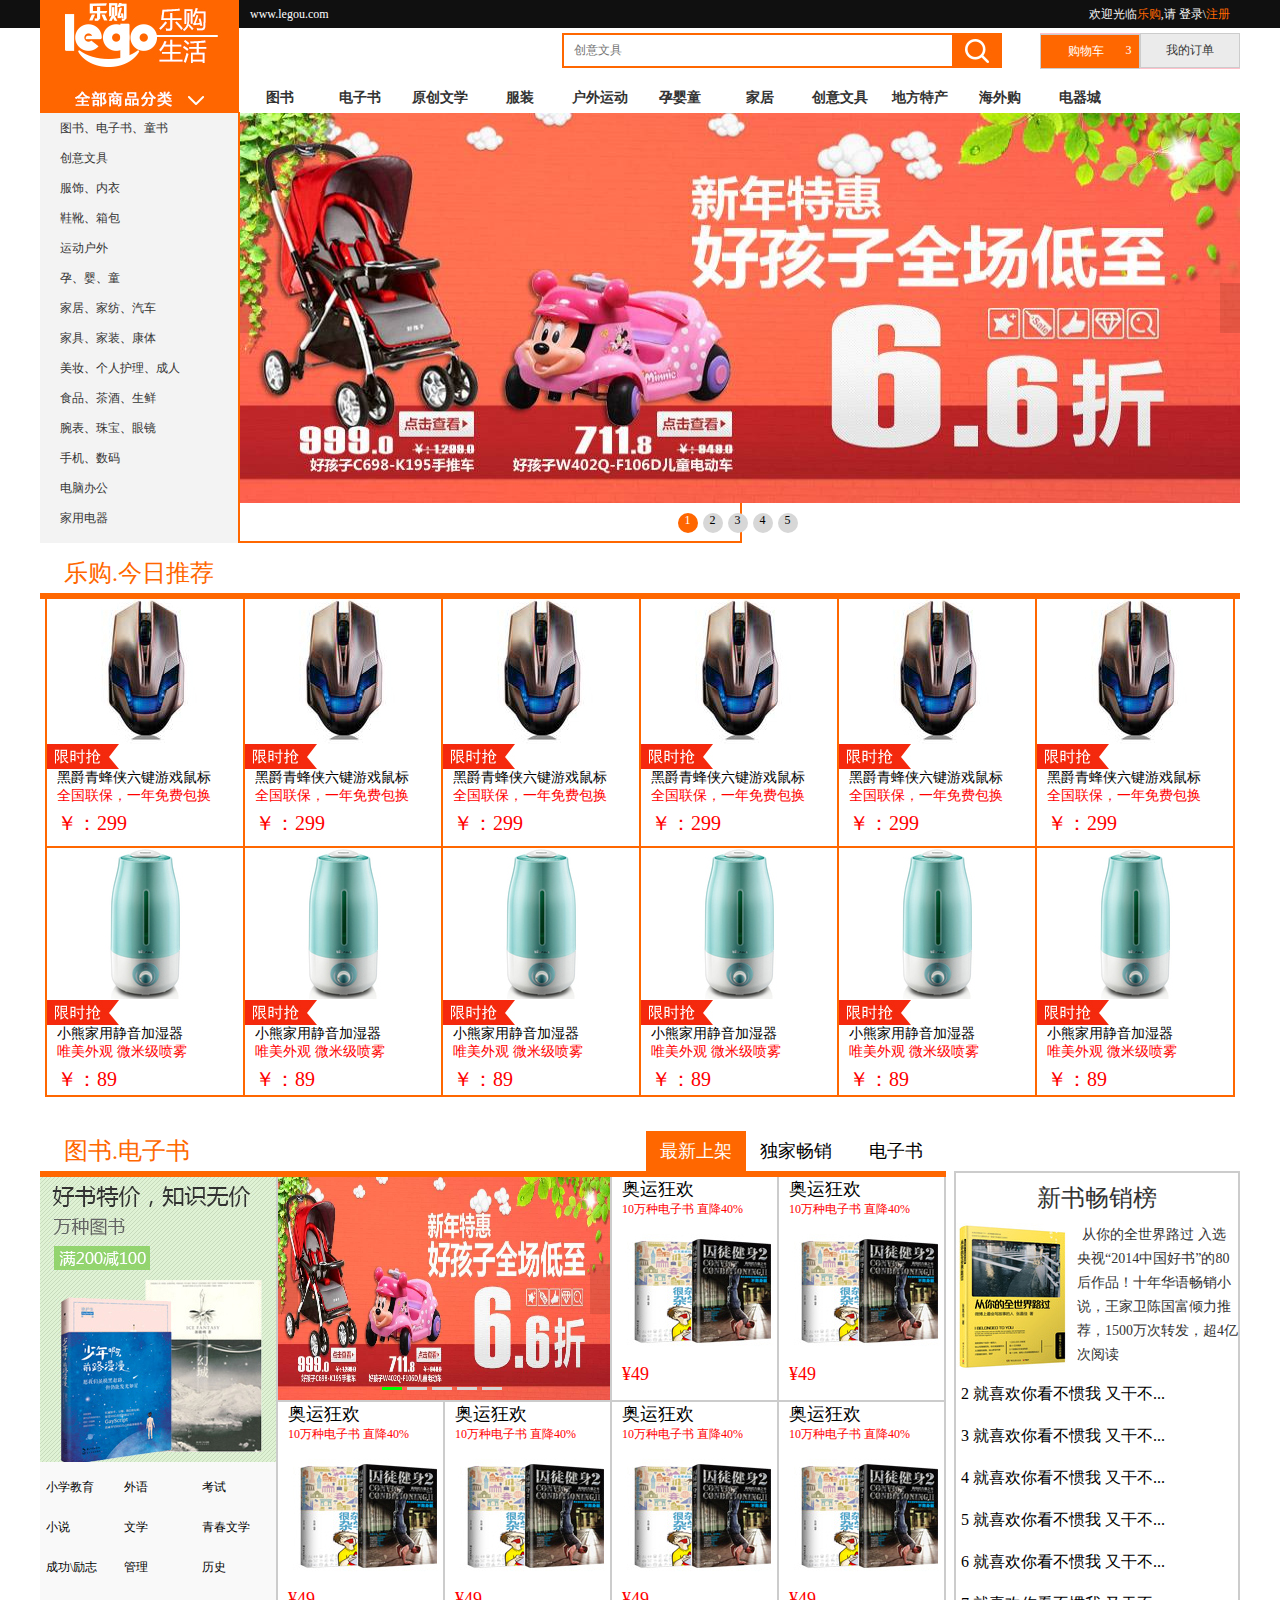
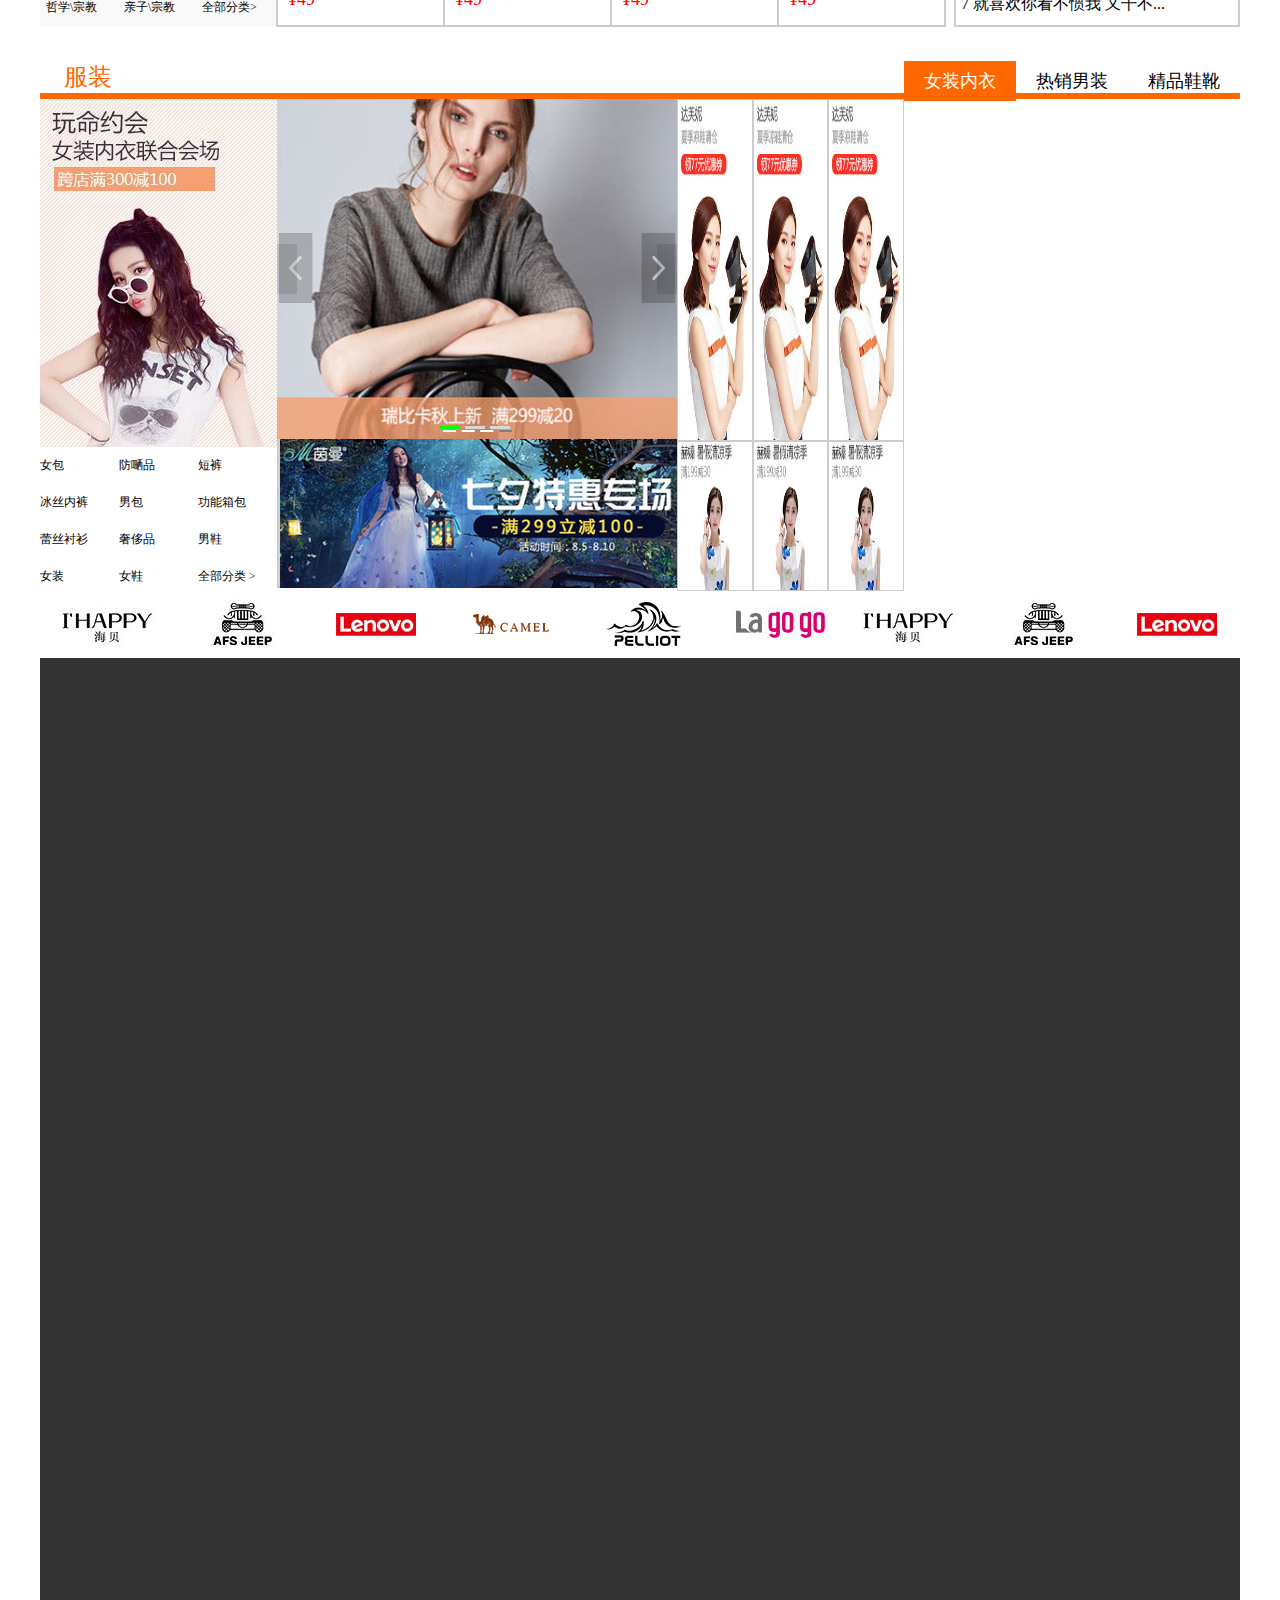
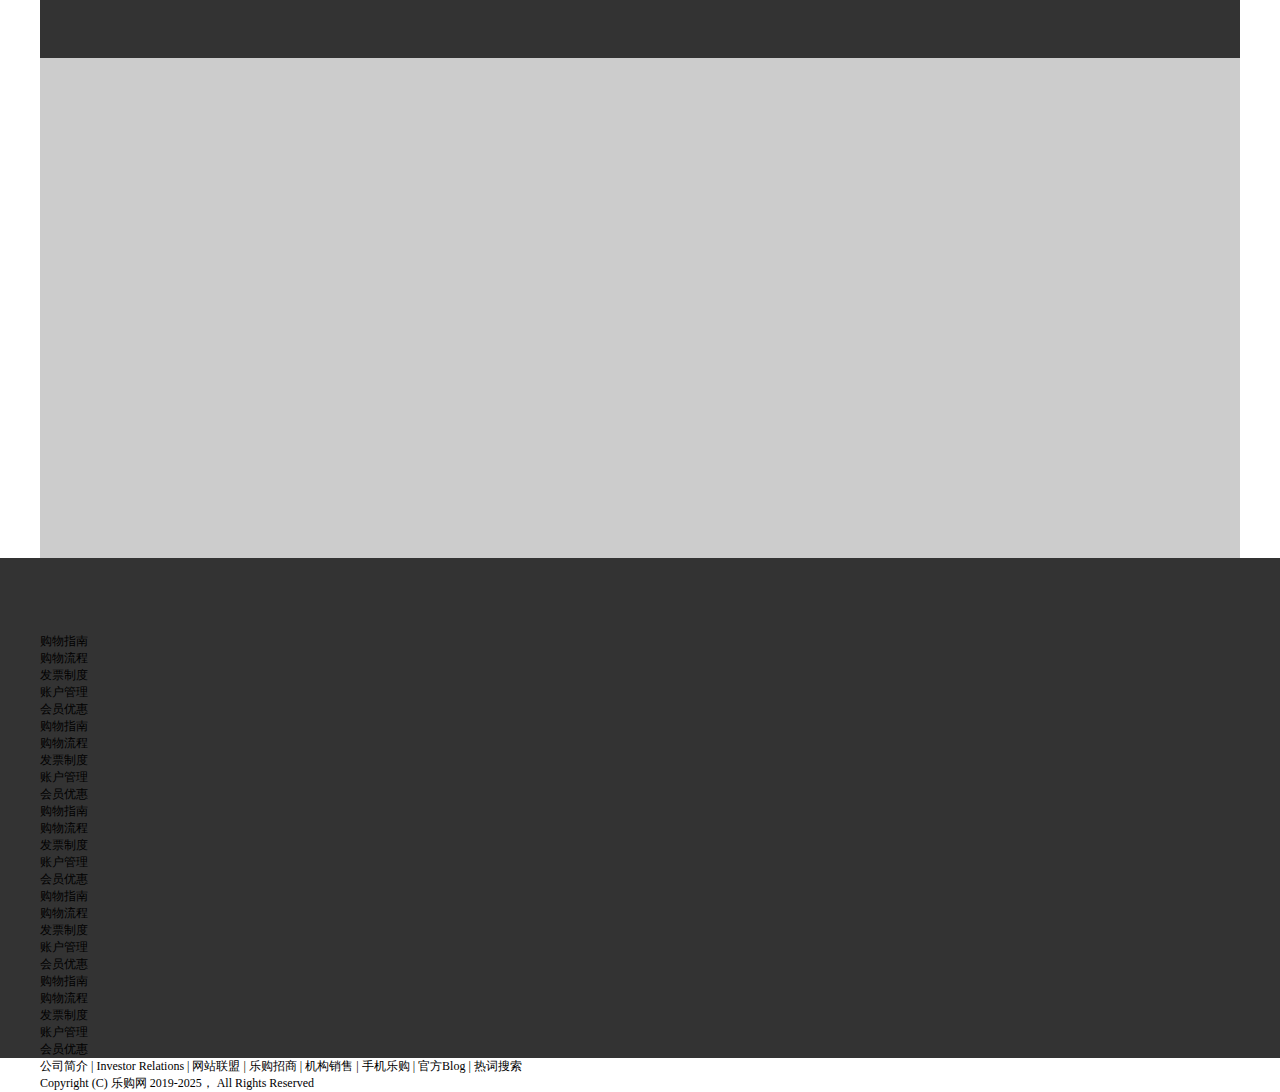
==== code/ch6/index.html @ 6cc59771 "这是huanghuan的第六周作业" ====
<!DOCTYPE html>
<html lang="en">

<head>
  <meta charset="UTF-8">
  <meta name="viewport" content="width=device-width,initial-scale=1.0">
  <title>乐购(lego.COM)-正品低价、品质保障、配送及时、轻松购物！</title>
  <meta name="description"
    content="乐购LEGOU-专业的综合网上购物商城,销售家电、数码通讯、电脑、家居百货、服装服饰、母婴、图书、食品等数万个品牌优质商品.便捷、诚信的服务，为您提供愉悦的网上购物体验!" />
  <meta name="Keywords" content="网上购物,网上商城,手机,笔记本,电脑,MP3,CD,VCD,DV,相机,数码,配件,手表,存储卡,乐购" />
  <!--引入样式-->
  <link rel="stylesheet" href="../../css/reset.css">
  <link rel="stylesheet" href="../../css/common.css">
  <link rel="stylesheet" href="../../css/index.css">
  <!--轮播样式-->
  <link rel="stylesheet" href="../../css/slider.css">
</head>

<body>
  <!--1.顶部-->
  <div class="topbar">
    <!--内容容器-->
    <div class="container clearfix">
      <p class="fl"><a href="#">www.legou.com</a></p>
      <p class="fr"><span>欢迎光临<a class="title" href="#">乐购</a></span>,<span>请 <a href="#" class="login">登录</a>\<a
            class="register" href="#">注册</a></span></p>
    </div>

  </div>
  <!--2.导航-->
  <div class="nav container">
    <!--搜索框 购物车 订单-->
    <div class="search-shopcart-order clearfix">
      <!--购物车和订单-->
      <div class="shopcart-order fr">
        <button><span></span><span>购物车 </span><span>3</span></button>
        <button>我的订单</button>
      </div>
      <!--搜索框-->
      <div class="search-input fr">
        <input class="search" placeholder="创意文具" type="text">
        <span></span>
      </div>

    </div>
    <!--分类导航-->
    <div class="category-menu  clearfix">
      <!--左侧-->
      <div class="left-logo fl">
        <img src="../../img/logo.jpg" alt="">
      </div>
      <!--右侧-->
      <ul class="fr">
        <li>图书</li>
        <li>电子书</li>
        <li>原创文学</li>
        <li>服装</li>
        <li>户外运动</li>
        <li>孕婴童</li>
        <li>家居</li>
        <li>创意文具</li>
        <li>地方特产</li>
        <li>海外购</li>
        <li>电器城</li>
      </ul>
    </div>

  </div>
  <!--3.分类导航和banner-->
  <div class="menu container clearfix">
    <!--左侧导航-->
    <div class="sidemenu fl">
      <ul>
        <li>
          <!--一级导航-->
          <p class="title">
            <a href="">图书</a>、<a href="">电子书</a>、<a href="">童书</a>
          </p>
          <!--二级导航-->
          <div class="submenu">
            子菜单1
          </div>
        </li>
        <li>
          <!--一级导航-->
          <p class="title">
            <a href="">创意文具</a>
          </p>
          <!--二级导航-->
          <div class="submenu">
            子菜单1
          </div>
        </li>
        <li>
          <!--一级导航-->
          <p class="title">
            <a href="">服饰</a>、<a href="">内衣</a>
          </p>
          <!--二级导航-->
          <div class="submenu">
            子菜单1
          </div>
        </li>
        <li>
          <!--一级导航-->
          <p class="title">
            <a href="">鞋靴</a>、<a href="">箱包</a>
          </p>
          <!--二级导航-->
          <div class="submenu">
            子菜单1
          </div>
        </li>
        <li>
          <!--一级导航-->
          <p class="title">
            <a href="">运动户外</a>
          </p>
          <!--二级导航-->
          <div class="submenu">
            子菜单1
          </div>
        </li>
        <li>
          <!--一级导航-->
          <p class="title">
            <a href="">孕</a>、<a href="">婴</a>、<a href="">童</a>
          </p>
          <!--二级导航-->
          <div class="submenu">
            子菜单1
          </div>
        </li>
        <li>
          <!--一级导航-->
          <p class="title">
            <a href="">家居</a>、<a href="">家纺</a>、<a href="">汽车</a>
          </p>
          <!--二级导航-->
          <div class="submenu">
            子菜单1
          </div>
        </li>
        <li>
          <!--一级导航-->
          <p class="title">
            <a href="">家具</a>、<a href="">家装</a>、<a href="">康体</a>
          </p>
          <!--二级导航-->
          <div class="submenu">
            子菜单1
          </div>
        </li>
        <li>
          <!--一级导航-->
          <p class="title">
            <a href="">美妆</a>、<a href="">个人护理</a>、<a href="">成人</a>
          </p>
          <!--二级导航-->
          <div class="submenu">
            子菜单1
          </div>
        </li>
        <li>
          <!--一级导航-->
          <p class="title">
            <a href="">食品</a>、<a href="">茶酒</a>、<a href="">生鲜</a>
          </p>
          <!--二级导航-->
          <div class="submenu">
            子菜单1
          </div>
        </li>
        <li>
          <!--一级导航-->
          <p class="title">
            <a href="">腕表</a>、<a href="">珠宝</a>、<a href="">眼镜</a>
          </p>
          <!--二级导航-->
          <div class="submenu">
            子菜单1
          </div>
        </li>
        <li>
          <!--一级导航-->
          <p class="title">
            <a href="">手机</a>、<a href="">数码</a>
          </p>
          <!--二级导航-->
          <div class="submenu">
            子菜单1
          </div>
        </li>
        <li>
          <!--一级导航-->
          <p class="title">
            <a href="">电脑办公</a>
          </p>
          <!--二级导航-->
          <div class="submenu">
            子菜单1
          </div>
        </li>
        <li>
          <!--一级导航-->
          <p class="title">
            <a href="">家用电器</a>
          </p>
          <!--二级导航-->
          <div class="submenu">
            子菜单1
          </div>
        </li>
      </ul>
    </div>
    <!--右侧banner-->
    <div class="banner fr">
      <!--轮播容器-->
      <!--轮播开始-->
      <div class="pptbox" id="banner">
        <!--轮播的内容-->
        <ul class="innerwrapper">
          <li>
            <a href="#"><img src="../../img/banner1.jpg" /></a>
          </li>
          <li>
            <a href="#"><img src="../../img/banner2.jpg" /></a>
          </li>
          <li>
            <a href="#"><img src="../../img/banner3.jpg" /></a>
          </li>
          <li>
            <a href="#"><img src="../../img/banner4.jpg" /></a>
          </li>
          <li>
            <a href="#"><img src="../../img/banner5.jpg" /></a>
          </li>
        </ul>
        <!--数字控制器-->
        <ul class="controls">
          <li class="current">1</li>
          <li>2</li>
          <li>3</li>
          <li>4</li>
          <li>5</li>
        </ul>
        <!--按钮控制器-->
        <span class="btnleft"></span>
        <span class="btnright"></span>
      </div>
    </div>
  </div>
  <!--4.今日推荐-->
  <div class="recommend container">
    <!--标题-->
    <h1 class="title">
      乐购.今日推荐
    </h1>
    <!--推荐内容-->
    <div class="recommend-content">
      <ul>
        <li>
          <img src="../../img/index06_05.jpg" alt="">
          <p class="limit-time"><img src="../../img/index05_18.jpg" alt=""></p>
          <p class="desc">黑爵青蜂侠六键游戏鼠标</p>
          <p class="text">全国联保，一年免费包换</p>
          <p class="price">￥：299</p>
        </li>
        <li>
          <img src="../../img/index06_05.jpg" alt="">
          <p class="limit-time"><img src="../../img/index05_18.jpg" alt=""></p>
          <p class="desc">黑爵青蜂侠六键游戏鼠标</p>
          <p class="text">全国联保，一年免费包换</p>
          <p class="price">￥：299</p>
        </li>
        <li>
          <img src="../../img/index06_05.jpg" alt="">
          <p class="limit-time"><img src="../../img/index05_18.jpg" alt=""></p>
          <p class="desc">黑爵青蜂侠六键游戏鼠标</p>
          <p class="text">全国联保，一年免费包换</p>
          <p class="price">￥：299</p>
        </li>
        <li>
          <img src="../../img/index06_05.jpg" alt="">
          <p class="limit-time"><img src="../../img/index05_18.jpg" alt=""></p>
          <p class="desc">黑爵青蜂侠六键游戏鼠标</p>
          <p class="text">全国联保，一年免费包换</p>
          <p class="price">￥：299</p>
        </li>
        <li>
          <img src="../../img/index06_05.jpg" alt="">
          <p class="limit-time"><img src="../../img/index05_18.jpg" alt=""></p>
          <p class="desc">黑爵青蜂侠六键游戏鼠标</p>
          <p class="text">全国联保，一年免费包换</p>
          <p class="price">￥：299</p>
        </li>
        <li>
          <img src="../../img/index06_05.jpg" alt="">
          <p class="limit-time"><img src="../../img/index05_18.jpg" alt=""></p>
          <p class="desc">黑爵青蜂侠六键游戏鼠标</p>
          <p class="text">全国联保，一年免费包换</p>
          <p class="price">￥：299</p>
        </li>
        <li>
          <img src="../../img/index06_11.jpg" alt="">
          <p class="limit-time"><img src="../../img/index05_18.jpg" alt=""></p>
          <p class="desc">小熊家用静音加湿器</p>
          <p class="text">唯美外观 微米级喷雾</p>
          <p class="price">￥：89</p>
        </li>
        <li>
          <img src="../../img/index06_11.jpg" alt="">
          <p class="limit-time"><img src="../../img/index05_18.jpg" alt=""></p>
          <p class="desc">小熊家用静音加湿器</p>
          <p class="text">唯美外观 微米级喷雾</p>
          <p class="price">￥：89</p>
        </li>
        <li>
          <img src="../../img/index06_11.jpg" alt="">
          <p class="limit-time"><img src="../../img/index05_18.jpg" alt=""></p>
          <p class="desc">小熊家用静音加湿器</p>
          <p class="text">唯美外观 微米级喷雾</p>
          <p class="price">￥：89</p>
        </li>
        <li>
          <img src="../../img/index06_11.jpg" alt="">
          <p class="limit-time"><img src="../../img/index05_18.jpg" alt=""></p>
          <p class="desc">小熊家用静音加湿器</p>
          <p class="text">唯美外观 微米级喷雾</p>
          <p class="price">￥：89</p>
        </li>
        <li>
          <img src="../../img/index06_11.jpg" alt="">
          <p class="limit-time"><img src="../../img/index05_18.jpg" alt=""></p>
          <p class="desc">小熊家用静音加湿器</p>
          <p class="text">唯美外观 微米级喷雾</p>
          <p class="price">￥：89</p>
        </li>
        <li>
          <img src="../../img/index06_11.jpg" alt="">
          <p class="limit-time"><img src="../../img/index05_18.jpg" alt=""></p>
          <p class="desc">小熊家用静音加湿器</p>
          <p class="text">唯美外观 微米级喷雾</p>
          <p class="price">￥：89</p>
        </li>
      </ul>
    </div>
  </div>
  <!--5.电子书-->
  <div class="ebooks container clearfix">
    <!--左侧盒子-->
    <div class="left-box fl">
      <!--顶部-->
      <div class="top clearfix">
        <!--标题-->
        <h1 class="title fl">
          图书.电子书
        </h1>
        <!--导航-->
        <ul class="fr">
          <li class="active">最新上架</li>
          <li>独家畅销</li>
          <li>电子书</li>
        </ul>
      </div>
      <!--内容-->
      <div class="content">
        <!--左侧广告-->
        <div class="ads fl">
          <div class="top-img">
            <img src="../../img/index7_07.jpg" alt="">
          </div>
          <div class="bottom-text">
            <ul>
              <li>小学教育</li>
              <li>外语</li>
              <li>考试</li>
              <li>小说</li>
              <li>文学</li>
              <li>青春文学</li>
              <li>成功\励志</li>
              <li>管理</li>
              <li>历史</li>
              <li>哲学\宗教</li>
              <li>亲子\宗教</li>
              <li>全部分类></li>
            </ul>
          </div>
        </div>
        <!--右侧列表-->
        <div class="ebooks-list fr">
          <ul>
            <li>
              <!--轮播容器-->
              <div class="pptbox" id="ebooks-banner">
                <!--轮播的内容-->
                <ul class="innerwrapper">
                  <li>
                    <a href="#"><img src="../../img/banner1.jpg" /></a>
                  </li>
                  <li>
                    <a href="#"><img src="../../img/banner2.jpg" /></a>
                  </li>
                  <li>
                    <a href="#"><img src="../../img/banner3.jpg" /></a>
                  </li>
                  <li>
                    <a href="#"><img src="../../img/banner4.jpg" /></a>
                  </li>
                  <li>
                    <a href="#"><img src="../../img/banner5.jpg" /></a>
                  </li>
                </ul>
                <!--数字控制器-->
                <ul class="controls">
                  <li class="current">1</li>
                  <li>2</li>
                  <li>3</li>
                  <li>4</li>
                  <li>5</li>
                </ul>
                <!--按钮控制器-->
                <span class="btnleft"></span>
                <span class="btnright"></span>
              </div>
            </li>
            <li>
              <p class="title">奥运狂欢</p>
              <p class="promotion-text">10万种电子书 直降40%</p>
              <img src="../../img/index09_05.jpg" alt="">
              <p class="price">&yen;49</p>
            </li>
            <li>
              <p class="title">奥运狂欢</p>
              <p class="promotion-text">10万种电子书 直降40%</p>
              <img src="../../img/index09_05.jpg" alt="">
              <p class="price">&yen;49</p>
            </li>
            <li>
              <p class="title">奥运狂欢</p>
              <p class="promotion-text">10万种电子书 直降40%</p>
              <img src="../../img/index09_05.jpg" alt="">
              <p class="price">&yen;49</p>
            </li>
            <li>
              <p class="title">奥运狂欢</p>
              <p class="promotion-text">10万种电子书 直降40%</p>
              <img src="../../img/index09_05.jpg" alt="">
              <p class="price">&yen;49</p>
            </li>
            <li>
              <p class="title">奥运狂欢</p>
              <p class="promotion-text">10万种电子书 直降40%</p>
              <img src="../../img/index09_05.jpg" alt="">
              <p class="price">&yen;49</p>
            </li>
            <li>
              <p class="title">奥运狂欢</p>
              <p class="promotion-text">10万种电子书 直降40%</p>
              <img src="../../img/index09_05.jpg" alt="">
              <p class="price">&yen;49</p>
            </li>
          </ul>
        </div>
      </div>
    </div>
    <!--右侧盒子-->
    <div class="right-box fr">
      <!--标题-->
      <h3 class="title">新书畅销榜</h3>
      <ul>
        <li>
          <p class="ebooks-title">1 就喜欢你看不惯我 又干不...</p>
          <p class="clearfix desc">
            <img class="fl" src="../../img/index08_05.jpg" />从你的全世界路过
            入选央视“2014中国好书”的80后作品！十年华语畅销小说，王家卫陈国富倾力推荐，1500万次转发，超4亿次阅读
          </p>
        </li>
        <li>
          <p class="ebooks-title">2 就喜欢你看不惯我 又干不...</p>
          <p class="clearfix desc">
            <img class="fl" src="../../img/index08_05.jpg" />从你的全世界路过
            入选央视“2014中国好书”的80后作品！十年华语畅销小说，王家卫陈国富倾力推荐，1500万次转发，超4亿次阅读
          </p>
        </li>
        <li>
          <p class="ebooks-title">3 就喜欢你看不惯我 又干不...</p>
          <p class="clearfix desc">
            <img class="fl" src="../../img/index08_05.jpg" />从你的全世界路过
            入选央视“2014中国好书”的80后作品！十年华语畅销小说，王家卫陈国富倾力推荐，1500万次转发，超4亿次阅读
          </p>
        </li>
        <li>
          <p class="ebooks-title">4 就喜欢你看不惯我 又干不...</p>
          <p class="clearfix desc">
            <img class="fl" src="../../img/index08_05.jpg" />从你的全世界路过
            入选央视“2014中国好书”的80后作品！十年华语畅销小说，王家卫陈国富倾力推荐，1500万次转发，超4亿次阅读
          </p>
        </li>
        <li>
          <p class="ebooks-title">5 就喜欢你看不惯我 又干不...</p>
          <p class="clearfix desc">
            <img class="fl" src="../../img/index08_05.jpg" />从你的全世界路过
            入选央视“2014中国好书”的80后作品！十年华语畅销小说，王家卫陈国富倾力推荐，1500万次转发，超4亿次阅读
          </p>
        </li>
        <li>
          <p class="ebooks-title">6 就喜欢你看不惯我 又干不...</p>
          <p class="clearfix desc">
            <img class="fl" src="../../img/index08_05.jpg" />从你的全世界路过
            入选央视“2014中国好书”的80后作品！十年华语畅销小说，王家卫陈国富倾力推荐，1500万次转发，超4亿次阅读
          </p>
        </li>
        <li>
          <p class="ebooks-title">7 就喜欢你看不惯我 又干不...</p>
          <p class="clearfix desc">
            <img class="fl" src="../../img/index08_05.jpg" />从你的全世界路过
            入选央视“2014中国好书”的80后作品！十年华语畅销小说，王家卫陈国富倾力推荐，1500万次转发，超4亿次阅读
          </p>
        </li>
      </ul>
    </div>
  </div>


  <!--6.服装-->
  <div class="floorBox clothes clothe container">
    <!--服装标题-->
    <div class="clothes-title clearfix">
      <h1 class="fl">服装</h1>
      <ul class="clothes-nav fr clearfix">
        <li class="active">女装内衣</li>
        <li>热销男装</li>
        <li>精品鞋靴</li>
      </ul>
    </div>
    <div class="clothes-content">
      <!-- 服装展示 -->
      <!-- 1 -->
      <div class="clothes-list clearfix">
        <!-- 左侧 -->
        <div class="clothes-catetory fl">
          <div class="top-img">
            <img src="../../img/index7_17.jpg" alt="">
          </div>
          <ul class="bottom-clothes-nav clearfix">
            <li>女包</li>
            <li>防嗮品</li>
            <li>短裤</li>
            <li>冰丝内裤</li>
            <li>男包</li>
            <li>功能箱包</li>
            <li>蕾丝衬衫</li>
            <li>奢侈品</li>
            <li>男鞋</li>
            <li>女装</li>
            <li>女鞋</li>
            <li>全部分类 ></li>
          </ul>
        </div>
        <!-- 中间 -->
        <div class="clothes-ads fl">
          <!--中间部分的广告上部-->
          <div class="clothes-ads-top">
            <!--轮播容器-->
            <div class="pptbox" id="clothes-banner">
              <!--轮播的内容-->
              <ul class="innerwrapper">
                <li>
                  <a href="#">
                    <img src="../../img/index10_05.jpg" />
                  </a>
                </li>
                <li>
                  <a href="#">
                    <img src="../../img/index09_05.jpg" />
                  </a>
                </li>
                <li>
                  <a href="#">
                    <img src="../../img/index08_05.jpg" />
                  </a>
                </li>
              </ul>
              <!--数字控制器-->
              <ul class="controls">
                <li class="current">1</li>
                <li>2</li>
                <li>3</li>
              </ul>
              <!--按钮控制器-->
              <span class="btnleft"></span>
              <span class="btnright"></span>
            </div>
          </div>
          <div class="clothes-ads-bottom">
            <img src="../../img/index11_08.jpg" alt="">
          </div>
        </div>
        <!-- 右侧 -->
        <div class="clothes-rig fl">
          <ul class="clothes-list-top clearfix">
            <li>
              <img src="../../img/index100_05.jpg" alt="">
            </li>
            <li>
              <img src="../../img/index100_05.jpg" alt="">
            </li>
            <li>
              <img src="../../img/index100_05.jpg" alt="">
            </li>
          </ul>
          <ul class="clothes-list-bottom clearfix">
            <li>
              <img src="../../img/index100_11.jpg" alt="">
            </li>
            <li>
              <img src="../../img/index100_11.jpg" alt="">
            </li>
            <li>
              <img src="../../img/index100_11.jpg" alt="">
            </li>
          </ul>
        </div>
      </div>
      <!-- 品牌logo列表 -->
      <div class="brand-list">
        <ul>
          <li>
            <img src="../../img/logo13_11.jpg" alt="">
          </li>
          <li>
            <img src="../../img/logo13_12.jpg" alt="">
          </li>
          <li>
            <img src="../../img/logo13_14.jpg" alt="">
          </li>
          <li>
            <img src="../../img/logo13_15.jpg" alt="">
          </li>
          <li>
            <img src="../../img/logo13_16.jpg" alt="">
          </li>
          <li>
            <img src="../../img/logo13_17.jpg" alt="">
          </li>
          <li>
            <img src="../../img/logo13_11.jpg" alt="">
          </li>
          <li>
            <img src="../../img/logo13_12.jpg" alt="">
          </li>
          <li>
            <img src="../../img/logo13_14.jpg" alt="">
          </li>
        </ul>
      </div>
    </div>
  </div>
  <!--7.户外运动-->
  <div class="sport container">

  </div>
  <!--8.童装-->
  <div class="children-clothe container">

  </div>
  <!--9.家居日用-->
  <div class="daily container">

  </div>
  <!--10.推广商品-->
  <div class="promotion container">

  </div>
  <!--11.尾部-->
  <div class="footer">
    <div class="logo-list">
      <ul class="logo-wrap">
        <li>
          <img src="../../images/222_11.png" alt="">
        </li>
        <li>
          <img src="../../images/222_13.png" alt="">
        </li>
        <li>
          <img src="../../images/222_15.png" alt="">
        </li>
        <li>
          <img src="../../images/222_17.png" alt="">
        </li>
      </ul>
    </div>
    <div class="footer-text container">
      <img src="./images/logo_00.png" alt="">
      <ul>
        <li>
          <dl>
            <dt>购物指南</dt>
            <dd>购物流程</dd>
            <dd>发票制度</dd>
            <dd>账户管理</dd>
            <dd>会员优惠</dd>
          </dl>
        </li>
        <li>
          <dl>
            <dt>购物指南</dt>
            <dd>购物流程</dd>
            <dd>发票制度</dd>
            <dd>账户管理</dd>
            <dd>会员优惠</dd>
          </dl>
        </li>
        <li>
          <dl>
            <dt>购物指南</dt>
            <dd>购物流程</dd>
            <dd>发票制度</dd>
            <dd>账户管理</dd>
            <dd>会员优惠</dd>
          </dl>
        </li>
        <li>
          <dl>
            <dt>购物指南</dt>
            <dd>购物流程</dd>
            <dd>发票制度</dd>
            <dd>账户管理</dd>
            <dd>会员优惠</dd>
          </dl>
        </li>
        <li>
          <dl>
            <dt>购物指南</dt>
            <dd>购物流程</dd>
            <dd>发票制度</dd>
            <dd>账户管理</dd>
            <dd>会员优惠</dd>
          </dl>
        </li>
      </ul>
      <p>
        公司简介 | Investor Relations | 网站联盟 | 乐购招商 | 机构销售 | 手机乐购 | 官方Blog | 热词搜索
        <br> Copyright (C) 乐购网 2019-2025， All Rights Reserved
      </p>
    </div>
  </div>
  <!--返回顶部-->
  <div class="backtoTop">
    <img src="../../img/gototop_05.jpg" alt="">
  </div>
  <!--引入jquery-1.11.0.js-->
  <script src="../../js/jquery-1.11.0.js"></script>
  <!--引入轮播插件-->
  <script src="../../js/slider.js"></script>
  <!--引入自己写的js文件-->
  <script src="../../js/index.js"></script>
</body>

</html>
---- css/common.css ----
/*清除浮动*/
.clearfix::after{
   content:'';
   display: inline-block;
   height:0;
   clear:both;
}

/*左浮动*/
.fl{
    float: left;
}

/*右浮动*/
.fr{
    float: right;
}

/*版心*/
.container{
    width: 1200px; ;
    margin: 0 auto;
}

/*
---- css/index.css ----
/*1.====顶部====*/
.topbar {
  height: 28px;
  background-color: #101010;
}
/*顶部里层容器*/
.topbar .container {
  height: 28px;
  background-color: #101010;
}
/*里面的p标签*/
.topbar .container p {
  height: 28px;
  line-height: 28px;
  color: #f1f1f1;
}
/*第一个p标签*/
.topbar .container p:first-child {
  text-indent: 210px;
}
/*第一个p标签下面的a标签*/
.topbar .container p:first-child a {
  color: #fff;
  text-decoration: none;
}
/*第二个p标签*/
.topbar .container p:nth-child(2) {
  margin-right: 10px;
}
/*第二个p标签下面的标题和注册*/
.topbar .container p:nth-child(2) .title,
.topbar .container p:nth-child(2) .register {
  color: #ff6700;
}
/*第二个下面的登录*/
.topbar .container p:nth-child(2) .login {
  color: #fff;
}
/*2.====导航====*/
.nav {
  height: 80px;
  background-color: #fff;
}
/*搜索购物车订单大容器 */
.nav .search-shopcart-order {
  margin-top: 5px;
  height: 35px;
}
/*搜索框 */
.nav .search-shopcart-order .search-input {
  width: 440px;
  height: 35px;
  background-color: #ff6700;
  margin-right: 38px;
  position: relative;
}
/*搜索框中的图片span */
.nav .search-shopcart-order .search-input span {
  display: inline-block;
  width: 50px;
  height: 35px;
  position: absolute;
  right: 0;
  top: 0;
  background-image: url('../img/bgicon.png');
}
/*搜索框 */
.nav .search-shopcart-order .search-input .search {
  width: 390px;
  height: 31px;
  border: 2px solid #ff6700;
  text-indent: 10px;
  color: #333;
  outline: none;
}
/*购物车和订单 */
.nav .search-shopcart-order .shopcart-order {
  width: 200px;
  height: 35;
  background-color: pink;
  font-size: 0;
}
/*购物车订单按钮 */
.nav .search-shopcart-order .shopcart-order button {
  width: 100px;
  height: 35px;
  background-color: #ebebeb;
  border: 1px solid #ccc;
  font-size: 12px;
  color: #333;
}
/*购物车按钮 */
.nav .search-shopcart-order .shopcart-order button:nth-child(1) {
  background-color: #ff6700;
  color: #fff;
  padding-left: 3px;
}
/*购物车图标 */
.nav .search-shopcart-order .shopcart-order button:nth-child(1) span:first-child {
  /*
  background-color: green;
  background-repeat: no-repeat;
  */
  background-image: url('../img/a.png');
  background-repeat: no-repeat;
  display: inline-block;
  vertical-align: top;
  width: 20px;
  height: 16px;
  margin-right: 3px;
}
/*购物车文字 */
.nav .search-shopcart-order .shopcart-order button:nth-child(1) span:nth-child(2) {
  vertical-align: top;
  display: inline-block;
}
/*数量 */
.nav .search-shopcart-order .shopcart-order button:nth-child(1) span:nth-child(3) {
  vertical-align: top;
  display: inline-block;
  width: 20px;
  margin-left: 15px;
}
/*分类导航 */
.nav .category-menu {
  margin-top: 15px;
  height: 30px;
}
.menu .sidemenu ul li .title {
  width: 200px;
  height: 30px;
  line-height: 30px;
}
.nav .category-menu .left-logo {
  width: 200px;
  height: 30px;
  background-color: #fff;
  position: relative;
}
.nav .category-menu .left-logo img {
  position: absolute;
  bottom: 0;
  left: 0;
}
/*导航列表 */
.nav .category-menu ul {
  width: 1000px;
  height: 30px;
}
.nav .category-menu ul li {
  float: left;
  height: 30px;
  line-height: 30px;
  width: 80px;
  color: #333;
  font-size: 14px;
  text-align: center;
  font-weight: 700;
}
/*3.====分类导航和banner====*/
.menu {
  height: 430px;
}
.menu .sidemenu {
  height: 430px;
  width: 200px;
}
.menu .sidemenu ul {
  height: 430px;
  width: 200px;
  background-color: #f3f3f3;
  position: relative;
}
.menu .sidemenu ul li {
  height: 30px;
  line-height: 30px;
  width: 200px;
  text-indent: 20px;
}
.menu .sidemenu ul li a {
  color: #353535;
  text-decoration: none;
}
.menu .sidemenu ul li:hover {
  background-color: #fff;
}
.menu .sidemenu ul li:hover a {
  color: #ff6700;
}
.menu .sidemenu ul li .title {
  width: 200px;
  height: 30px;
  line-height: 30px;
}
.menu .sidemenu ul li:hover {
  background-color: #fff;
  position: absolute;
  z-index: 99;
  border-top: 1px solid #ff6700;
}
.menu .sidemenu ul li .submenu {
  position: absolute;
  left: 198pX;
  top: 0;
  border: 2px solid #ff6700;
  height: 426px;
  width: 500px;
}
.menu .sidemenu ul li:hover .submenu {
  display: block;
}
.menu .sidemenu ul li a:hover {
  color: #ff6700;
}
/*轮播容器 */
.menu .banner {
  height: 430px;
  width: 1000px;
  background-color: #fff;
}
/*4.====今日推荐====*/
.recommend {
  height: 544px;
}
/*标题*/
.recommend .title {
  width: 1200px;
  height: 40px;
  line-height: 40px;
  margin-top: 10px;
  text-indent: 24px;
  font-size: 24px;
  font-weight: 300;
  color: #ff6700;
  background-color: #fff;
  border-bottom: 6px solid #ff6700;
}
/*推荐内容*/
.recommend .recommend-content {
  width: 1190px;
  height: 498px;
  margin: 0 auto;
}
/*列表容器*/
.recommend .recommend-content ul {
  width: 1190px;
  height: 498px;
  margin: 0 auto;
  background-color: #ff6700;
}
/*推荐列表li*/
.recommend .recommend-content ul li {
  width: 196px;
  height: 247px;
  background-color: #fff;
  float: left;
  margin-left: 2px;
  margin-bottom: 2px;
}
/*整体居中*/
.recommend .recommend-content ul li {
  text-align: center;
}
/*P标签样式*/
.recommend .recommend-content ul li p {
  text-align: left;
  text-indent: 10px;
  font-size: 14px;
}
/*限时*/
.recommend .recommend-content ul li p.limit-time {
  text-align: left;
  text-indent: 0;
}
/*全国联保*/
.recommend .recommend-content ul li p.text {
  color: red;
}
/*价格*/
.recommend .recommend-content ul li p.price {
  color: red;
  font-size: 20px;
  margin-top: 5px;
  font-weight: 400;
}
/*5.====电子书====*/
.ebooks {
  height: 496px;
  margin-top: 34px;
}
/*左侧盒子*/
.ebooks .left-box {
  width: 906px;
  height: 496px;
  background-color: pink;
}
/*顶部*/
.ebooks .left-box .top {
  width: 906px;
  height: 40px;
  line-height: 40px;
  background-color: #fff;
  border-bottom: 6px solid #ff6700;
}
/*标题*/
.ebooks .left-box .top .title {
  text-indent: 24px;
  font-size: 24px;
  font-weight: 300;
  color: #ff6700;
  background-color: #fff;
}
/*右侧标题导航*/
.ebooks .left-box .top ul li {
  float: left;
  font-size: 18px;
  width: 100px;
  text-align: center;
}
/*右侧激活夹*/
.ebooks .left-box .top ul li.active {
  background-color: #ff6700;
  color: #fff;
}
/*下部分内容*/
.ebooks .left-box .content {
  height: 450px;
  width: 906px;
  background-color: #ccc;
}
/*左侧广告*/
.ebooks .left-box .content .ads {
  height: 450px;
  width: 236px;
  background-color: #f9f9f9;
}
.ebooks .left-box .content .ads .top-img {
  width: 450px;
  height: 290px;
}
.ebooks .left-box .content .ads .bottom-text {
  height: 160px;
  width: 236px;
}
.ebooks .left-box .content .ads .bottom-text ul {
  width: 235px;
  height: 160px;
  margin-left: 1px;
}
.ebooks .left-box .content .ads .bottom-text ul li {
  float: left;
  width: 78px;
  line-height: 40px;
  text-indent: 5px;
}
/*右侧图书列表*/
.ebooks .left-box .content .ebooks-list {
  height: 450px;
  width: 670px;
  background-color: #ccc;
}
.ebooks .left-box .content .ebooks-list > ul > li {
  float: left;
  height: 223px;
  width: 165px;
  background-color: #fff;
  margin-left: 2px;
  margin-bottom: 2px;
  text-align: center;
}
.ebooks .left-box .content .ebooks-list > ul > li > p {
  text-align: left;
  text-indent: 10px;
}
.ebooks .left-box .content .ebooks-list > ul > li > p:first-child {
  font-size: 18px;
}
.ebooks .left-box .content .ebooks-list > ul > li > img {
  margin: 15px auto;
}
.ebooks .left-box .content .ebooks-list > ul > li > p:not(:first-child) {
  color: red;
}
.ebooks .left-box .content .ebooks-list > ul > li > p:last-child {
  font-size: 18px;
}
/*一个特别的li 将来的轮播容器*/
.ebooks .left-box .content .ebooks-list ul li:first-child {
  width: 332px;
  height: 223px;
}
.ebooks .left-box .content .ebooks-list ul li:first-child .pptbox {
  width: 332px;
  height: 223px;
}
/*右侧盒子*/
.ebooks .right-box {
  width: 286px;
  height: 456px;
  margin-top: 40px;
  border: 2px solid #ccc;
  /*变为怪异盒子*/
  box-sizing: border-box;
}
.ebooks .right-box .title {
  height: 50px;
  line-height: 50px;
  font-size: 24px;
  font-weight: 200;
  color: #333;
  text-align: center;
}
.ebooks .right-box ul li {
  line-height: 42px;
  font-size: 16px;
  text-indent: 5px;
}
.ebooks .right-box ul li .desc img {
  margin-right: 9px;
}
/*新书列表交互相关形式*/
.ebooks .right-box ul li .desc {
  font-size: 14px;
  line-height: 24px;
  height: 150px;
  color: #333;
  /*隐藏：详情默认都是隐藏的，只有第一个显示*/
  display: none;
}
.ebooks .right-box ul li:first-child .ebooks-title {
  /*默认所有标题都显示，只要第一个隐藏*/
  display: none;
}
.ebooks .right-box ul li:first-child .desc {
  /*默认第一个显示详情*/
  display: block;
}
/*6.====服装====*/
.clothes {
  margin-top: 34px;
}
.clothes .clothes-title {
  font-size: 24px;
  background-color: #fff;
  padding-bottom: 5px;
  border-bottom: 6px solid #ff6700;
}
.clothes .clothes-title .fl {
  font-weight: normal;
  text-indent: 24px;
  font-size: 24px;
  color: #ff6700;
}
.clothes .clothes-title .clothes-nav {
  display: flex;
  line-height: 40px;
}
.clothes .clothes-title .clothes-nav li {
  font-size: 18px;
  padding: 0 20px;
}
.clothes .clothes-title .clothes-nav li.active {
  background-color: #ff6700;
  color: #fff;
}
.clothes .clothes-content .clothes-list {
  display: flex;
}
.clothes .clothes-content .clothes-list .clothes-catetory {
  flex: 1;
}
.clothes .clothes-content .clothes-list .clothes-catetory .bottom-clothes-nav {
  display: flex;
  flex-wrap: wrap;
}
.clothes .clothes-content .clothes-list .clothes-catetory .bottom-clothes-nav li {
  width: 33.3%;
  margin: 10px 0;
}
.clothes .clothes-content .clothes-list .clothes-ads {
  flex: 2;
}
.clothes .clothes-content .clothes-list .clothes-ads .clothes-ads-bottom {
  width: 400px;
}
.clothes .clothes-content .clothes-list .clothes-ads .clothes-ads-bottom img {
  width: 100%;
}
.clothes .clothes-content .clothes-list .clothes-rig {
  flex: 3;
  display: flex;
  flex-direction: column;
}
.clothes .clothes-content .clothes-list .clothes-rig .clothes-list-top {
  display: flex;
}
.clothes .clothes-content .clothes-list .clothes-rig .clothes-list-top li {
  width: 33.3%;
  border: 1px solid #ccc;
}
.clothes .clothes-content .clothes-list .clothes-rig .clothes-list-top li img {
  width: 100%;
  height: 340px;
}
.clothes .clothes-content .clothes-list .clothes-rig .clothes-list-bottom {
  display: flex;
}
.clothes .clothes-content .clothes-list .clothes-rig .clothes-list-bottom li {
  width: 33.3%;
  border: 1px solid #ccc;
}
.clothes .clothes-content .clothes-list .clothes-rig .clothes-list-bottom li img {
  width: 100%;
  height: 148px;
}
.clothes .clothes-content .brand-list ul {
  display: flex;
}
/*7.====户外运动====*/
.sport {
  height: 500px;
  background-color: #333333;
}
/*8.童装*/
.children-clothes {
  height: 500px;
  background-color: #cccccc;
}
/*9.家居日用*/
.daily {
  height: 500px;
  background-color: #333333;
}
/*10.推广商品*/
.promotion {
  height: 500px;
  background-color: #cccccc;
}
/*11.尾部*/
.footer {
  height: 500px;
  background-color: #333333;
}
/*=====返回顶部=====*/
.backtoTop {
  width: 30px;
  height: 50px;
  background-color: red;
  /*定位*/
  position: fixed;
  bottom: 100px;
  left: 610px;
  margin-left: 50%;
  /*默认隐藏*/
  display: none;
}
.backtoTop img {
  width: 100%;
  height: 100%;
}
---- css/slider.css ----
﻿			*{
				margin: 0;
				padding: 0;
			}
			.pptbox{
				width: 400px;
				height: 100px;
				position: relative;
				overflow: hidden;
			}
			
			.pptbox  .innerwrapper{
				width:2400px;/*当增加了li之后，大盒子的宽度也要相应的增加 这里增加了两个li，每个400，所以ul 从原来的1600变成了2400*/
				height: 100px;
				list-style: none;
				position: absolute;
				left: -400px;
			}
			
			.innerwrapper li
			{
				width:400px;
				height:100px;
				float: left;
			}
			.innerwrapper li a
			{
				display: block;
			}
			
			.innerwrapper li a img
			{
				width: 400px;
				height:100px;
				display:block;
			}
			
			.btnleft{
				width: 20px;
				height: 50px;
				position: absolute;
				left:0;
				top:25px;
				background-color: black;
				background-image:url(../images/nav.png);
				background-position: -10px 4px;
				cursor: pointer;
				z-index: 77;
			}
			
			.btnright{
				width: 20px;
				height: 50px;
				position: absolute;
				right:0;
				top:25px;
				background-color: black;
				background-image:url(../images/nav.png);
				background-position: -54px 4px;
				cursor: pointer;
				z-index: 77;
			}
			
			/*控制按钮开始*/
			.controls{
				width:96px;
				position: absolute;
				left:152px;
				bottom:10px;
				list-style: none;
			}
			.controls li{
				width: 20px;
				height:20px;
				background-color: gold;
				float: left;
				margin-right: 5px;
				text-align: center;
				border-radius:10px ;
				cursor: pointer;
			}
			
			.controls li.current
			{
				background-color:aqua;
				color: #fff;
			}
			
			/*控制按钮结束*/
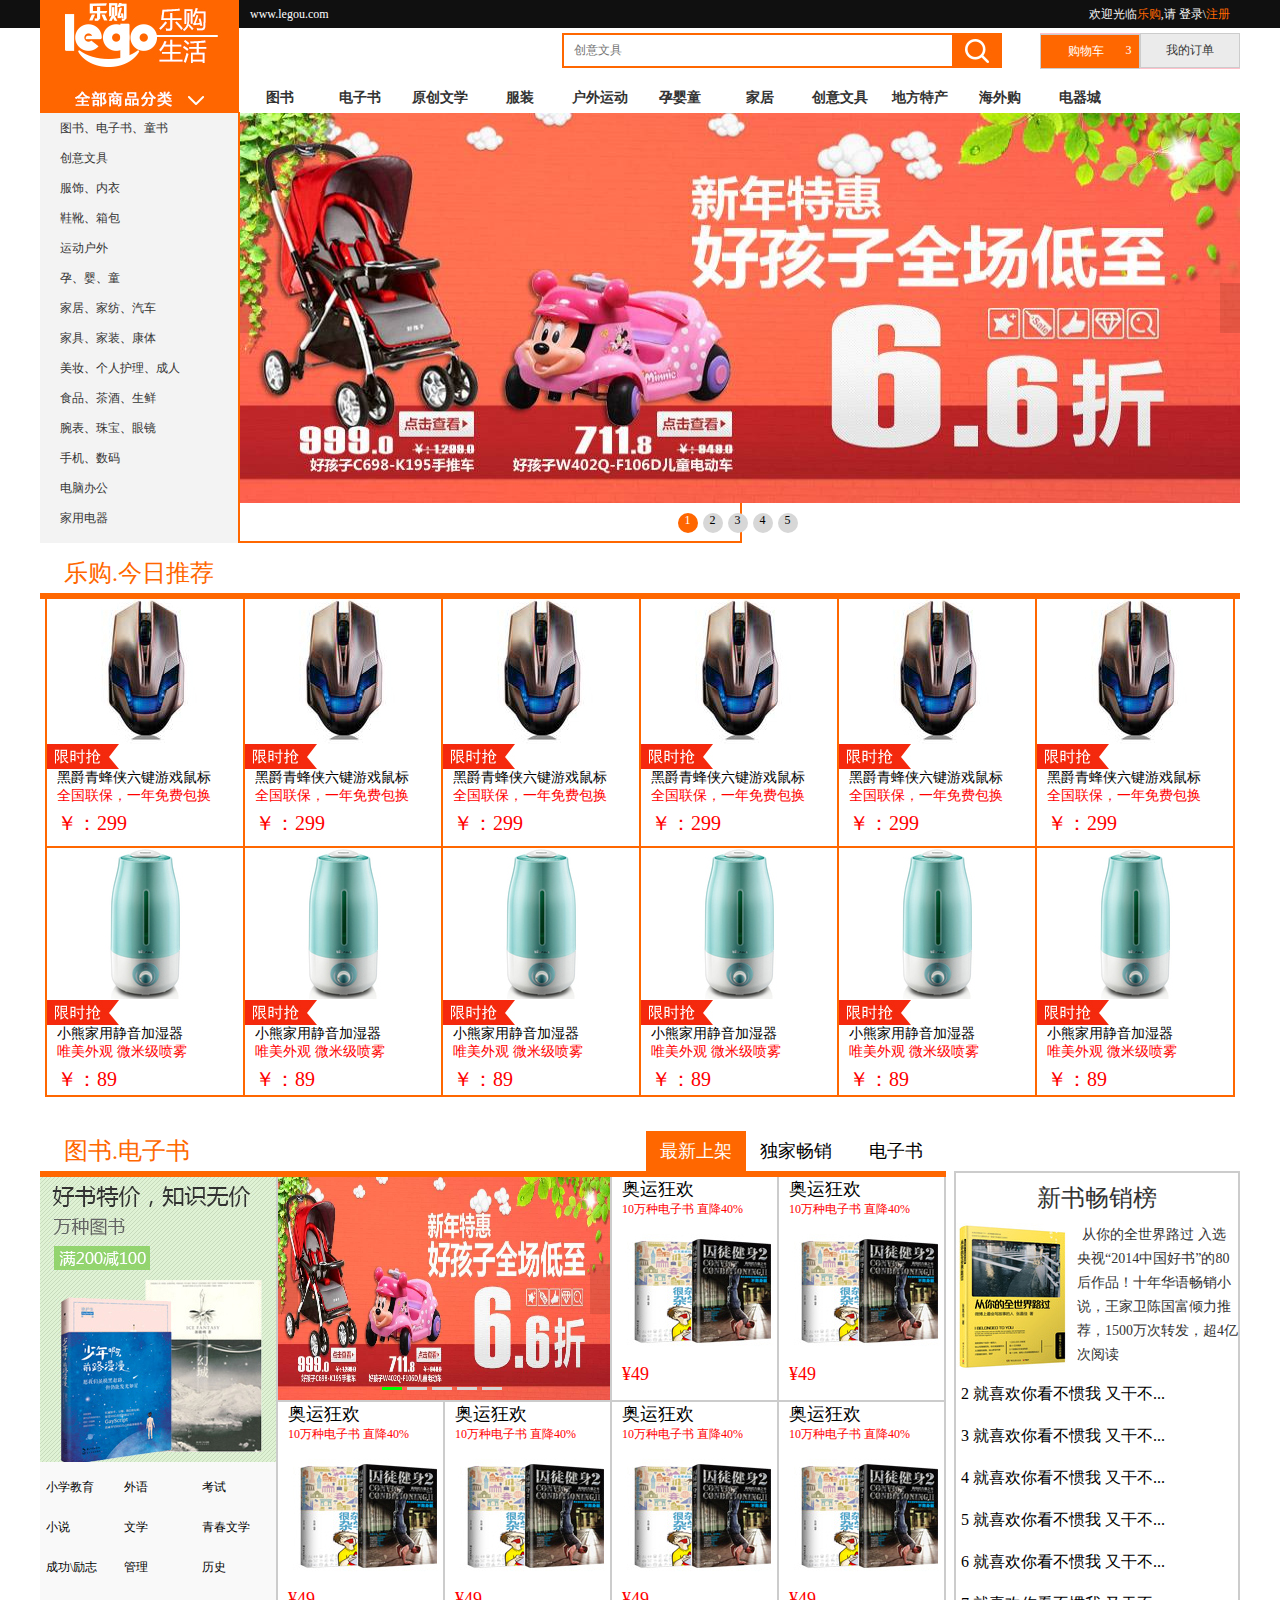
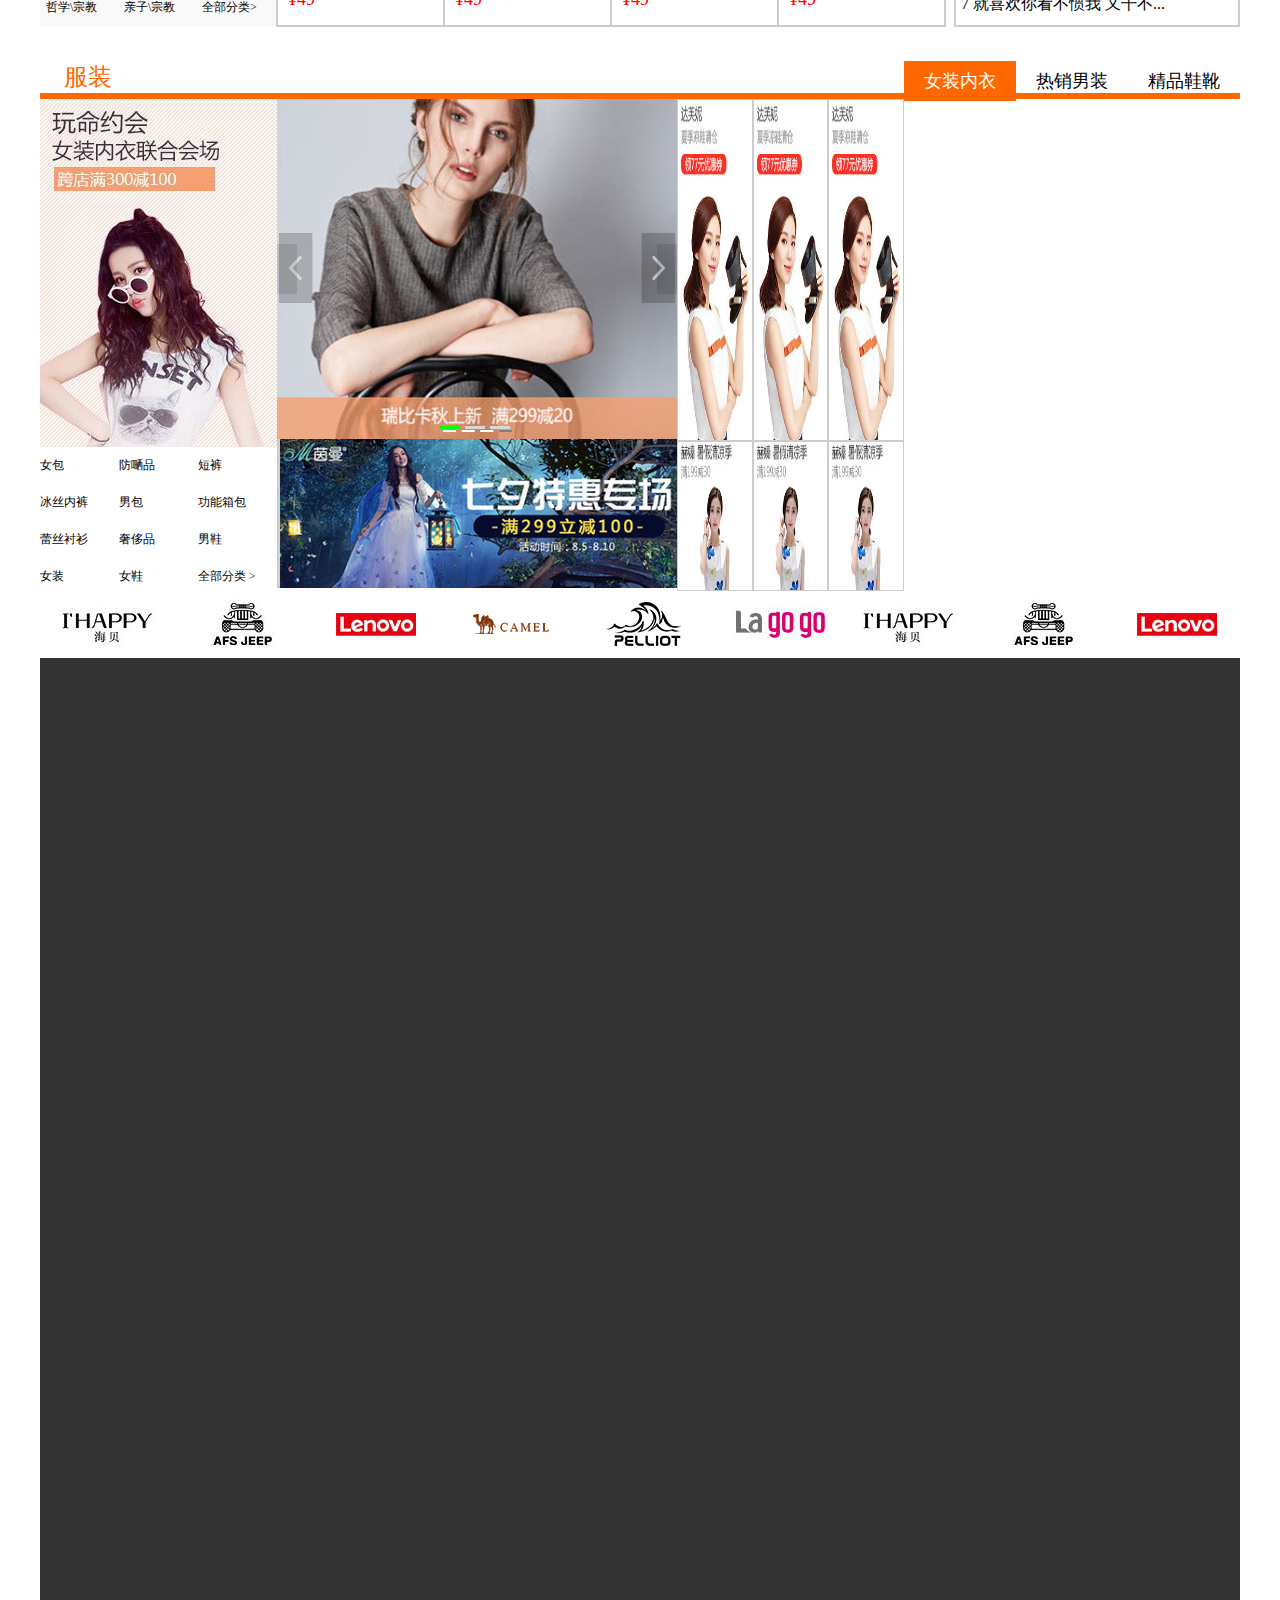
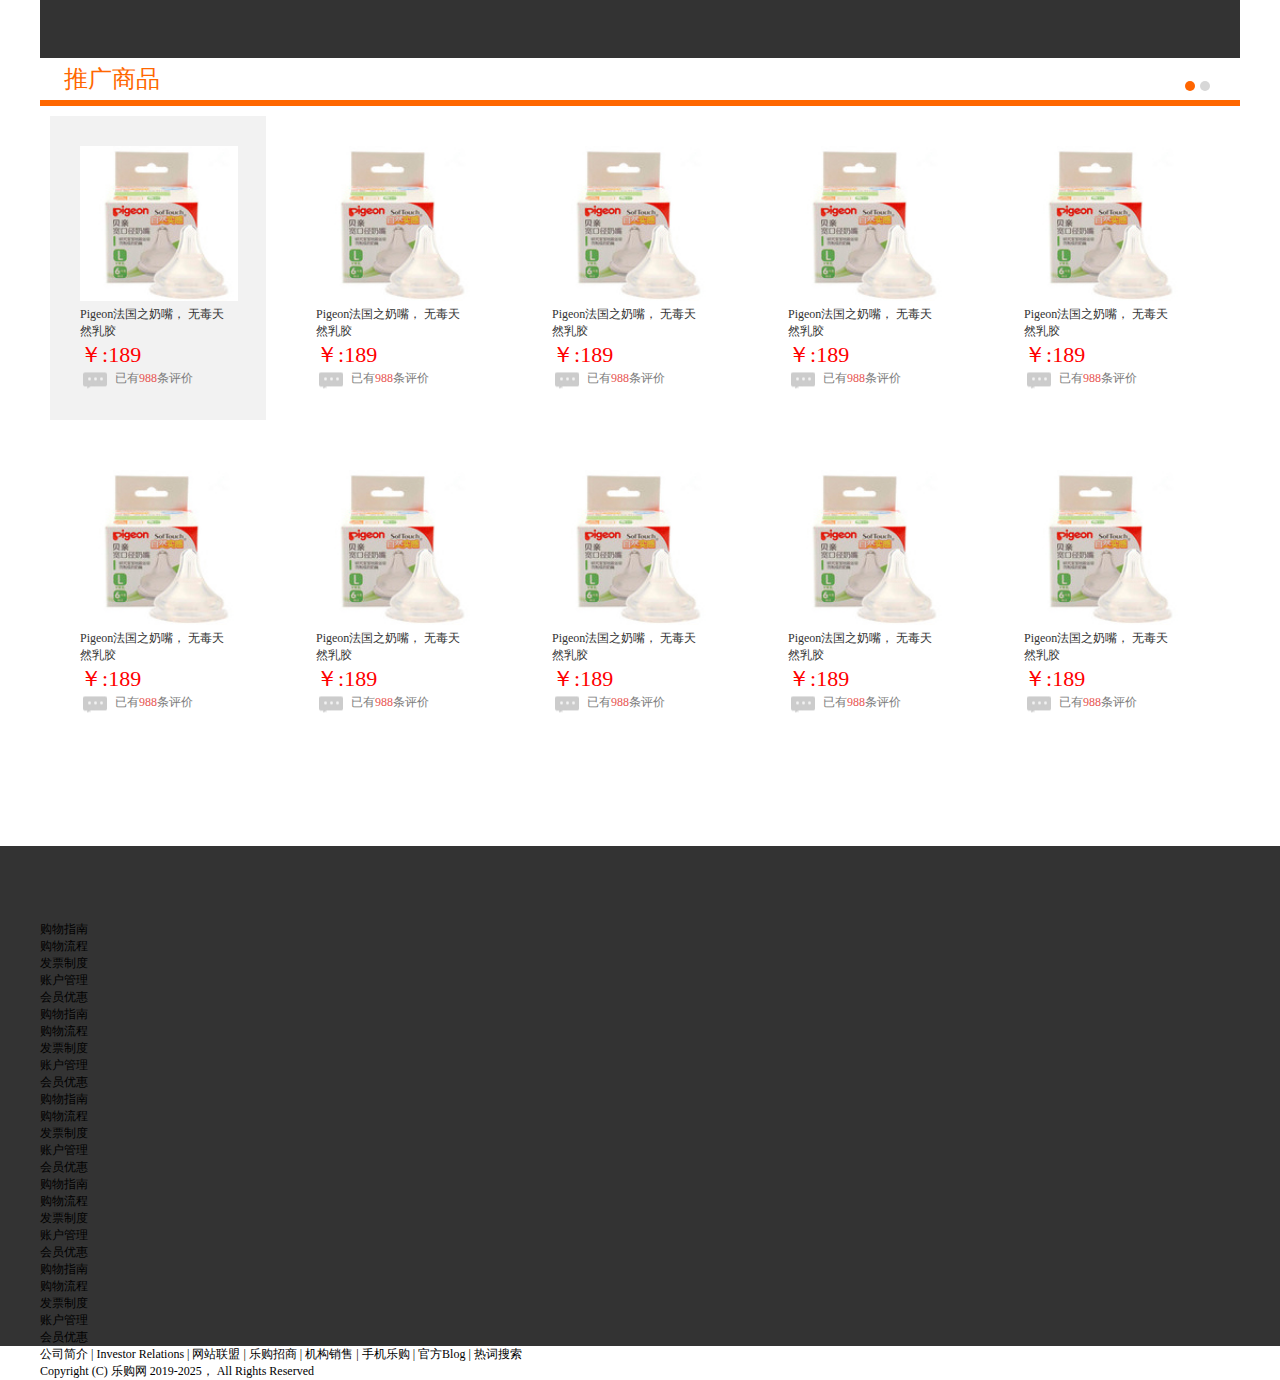
==== commit e1aa18d1: "这是huanghuan的第六周第二次更新作业" ====
--- a/code/ch6/index.html
+++ b/code/ch6/index.html
@@ -11,9 +11,9 @@
   <!--引入样式-->
   <link rel="stylesheet" href="../../css/reset.css">
   <link rel="stylesheet" href="../../css/common.css">
-  <link rel="stylesheet" href="../../css/index.css">
   <!--轮播样式-->
   <link rel="stylesheet" href="../../css/slider.css">
+  <link rel="stylesheet" href="../../css/index.css">
 </head>
 
 <body>
@@ -671,7 +671,207 @@
   </div>
   <!--10.推广商品-->
   <div class="promotion container">
-
+    <div class="promotion-header">
+      <h3>推广商品</h3>
+    </div>
+    <div class="promotion-pptbox pptbox">
+      <div class="innerwrapper-wrap">
+        <ul class="innerwrapper">
+          <li>
+            <a href="###">
+              <div class="items">
+                <img class="item-img" src="../../img/index25_12.jpg" alt="">
+                <h4 class="item-tit">Pigeon法国之奶嘴， 无毒天然乳胶</h4>
+                <div class="price"><span>￥:</span><span>189</span></div>
+                <div class="evaluate">
+                  <i></i>
+                  <p class="content">已有<span>988</span>条评价</p>
+                </div>
+              </div>
+              <div class="items">
+                <img class="item-img" src="../../img/index25_12.jpg" alt="">
+                <h4 class="item-tit">Pigeon法国之奶嘴， 无毒天然乳胶</h4>
+                <div class="price"><span>￥:</span><span>189</span></div>
+                <div class="evaluate">
+                  <i></i>
+                  <p class="content">已有<span>988</span>条评价</p>
+                </div>
+              </div>
+              <div class="items">
+                <img class="item-img" src="../../img/index25_12.jpg" alt="">
+                <h4 class="item-tit">Pigeon法国之奶嘴， 无毒天然乳胶</h4>
+                <div class="price"><span>￥:</span><span>189</span></div>
+                <div class="evaluate">
+                  <i></i>
+                  <p class="content">已有<span>988</span>条评价</p>
+                </div>
+              </div>
+              <div class="items">
+                <img class="item-img" src="../../img/index25_12.jpg" alt="">
+                <h4 class="item-tit">Pigeon法国之奶嘴， 无毒天然乳胶</h4>
+                <div class="price"><span>￥:</span><span>189</span></div>
+                <div class="evaluate">
+                  <i></i>
+                  <p class="content">已有<span>988</span>条评价</p>
+                </div>
+              </div>
+              <div class="items">
+                <img class="item-img" src="../../img/index25_12.jpg" alt="">
+                <h4 class="item-tit">Pigeon法国之奶嘴， 无毒天然乳胶</h4>
+                <div class="price"><span>￥:</span><span>189</span></div>
+                <div class="evaluate">
+                  <i></i>
+                  <p class="content">已有<span>988</span>条评价</p>
+                </div>
+              </div>
+              <div class="items">
+                <img class="item-img" src="../../img/index25_12.jpg" alt="">
+                <h4 class="item-tit">Pigeon法国之奶嘴， 无毒天然乳胶</h4>
+                <div class="price"><span>￥:</span><span>189</span></div>
+                <div class="evaluate">
+                  <i></i>
+                  <p class="content">已有<span>988</span>条评价</p>
+                </div>
+              </div>
+              <div class="items">
+                <img class="item-img" src="../../img/index25_12.jpg" alt="">
+                <h4 class="item-tit">Pigeon法国之奶嘴， 无毒天然乳胶</h4>
+                <div class="price"><span>￥:</span><span>189</span></div>
+                <div class="evaluate">
+                  <i></i>
+                  <p class="content">已有<span>988</span>条评价</p>
+                </div>
+              </div>
+              <div class="items">
+                <img class="item-img" src="../../img/index25_12.jpg" alt="">
+                <h4 class="item-tit">Pigeon法国之奶嘴， 无毒天然乳胶</h4>
+                <div class="price"><span>￥:</span><span>189</span></div>
+                <div class="evaluate">
+                  <i></i>
+                  <p class="content">已有<span>988</span>条评价</p>
+                </div>
+              </div>
+              <div class="items">
+                <img class="item-img" src="../../img/index25_12.jpg" alt="">
+                <h4 class="item-tit">Pigeon法国之奶嘴， 无毒天然乳胶</h4>
+                <div class="price"><span>￥:</span><span>189</span></div>
+                <div class="evaluate">
+                  <i></i>
+                  <p class="content">已有<span>988</span>条评价</p>
+                </div>
+              </div>
+              <div class="items">
+                <img class="item-img" src="../../img/index25_12.jpg" alt="">
+                <h4 class="item-tit">Pigeon法国之奶嘴， 无毒天然乳胶</h4>
+                <div class="price"><span>￥:</span><span>189</span></div>
+                <div class="evaluate">
+                  <i></i>
+                  <p class="content">已有<span>988</span>条评价</p>
+                </div>
+              </div>
+            </a>
+          </li>
+          <li>
+            <a href="###">
+              <div class="items">
+                <img class="item-img" src="../../img/index25_12.jpg" alt="">
+                <h4 class="item-tit">Pigeon法国之奶嘴， 无毒天然乳胶</h4>
+                <div class="price"><span>￥:</span><span>189</span></div>
+                <div class="evaluate">
+                  <i></i>
+                  <p class="content">已有<span>988</span>条评价</p>
+                </div>
+              </div>
+              <div class="items">
+                <img class="item-img" src="../../img/index25_12.jpg" alt="">
+                <h4 class="item-tit">Pigeon法国之奶嘴， 无毒天然乳胶</h4>
+                <div class="price"><span>￥:</span><span>189</span></div>
+                <div class="evaluate">
+                  <i></i>
+                  <p class="content">已有<span>988</span>条评价</p>
+                </div>
+              </div>
+              <div class="items">
+                <img class="item-img" src="../../img/index25_12.jpg" alt="">
+                <h4 class="item-tit">Pigeon法国之奶嘴， 无毒天然乳胶</h4>
+                <div class="price"><span>￥:</span><span>189</span></div>
+                <div class="evaluate">
+                  <i></i>
+                  <p class="content">已有<span>988</span>条评价</p>
+                </div>
+              </div>
+              <div class="items">
+                <img class="item-img" src="../../img/index25_12.jpg" alt="">
+                <h4 class="item-tit">Pigeon法国之奶嘴， 无毒天然乳胶</h4>
+                <div class="price"><span>￥:</span><span>189</span></div>
+                <div class="evaluate">
+                  <i></i>
+                  <p class="content">已有<span>988</span>条评价</p>
+                </div>
+              </div>
+              <div class="items">
+                <img class="item-img" src="../../img/index25_12.jpg" alt="">
+                <h4 class="item-tit">Pigeon法国之奶嘴， 无毒天然乳胶</h4>
+                <div class="price"><span>￥:</span><span>189</span></div>
+                <div class="evaluate">
+                  <i></i>
+                  <p class="content">已有<span>988</span>条评价</p>
+                </div>
+              </div>
+              <div class="items">
+                <img class="item-img" src="../../img/index25_12.jpg" alt="">
+                <h4 class="item-tit">Pigeon法国之奶嘴， 无毒天然乳胶</h4>
+                <div class="price"><span>￥:</span><span>189</span></div>
+                <div class="evaluate">
+                  <i></i>
+                  <p class="content">已有<span>988</span>条评价</p>
+                </div>
+              </div>
+              <div class="items">
+                <img class="item-img" src="../../img/index25_12.jpg" alt="">
+                <h4 class="item-tit">Pigeon法国之奶嘴， 无毒天然乳胶</h4>
+                <div class="price"><span>￥:</span><span>189</span></div>
+                <div class="evaluate">
+                  <i></i>
+                  <p class="content">已有<span>988</span>条评价</p>
+                </div>
+              </div>
+              <div class="items">
+                <img class="item-img" src="../../img/index25_12.jpg" alt="">
+                <h4 class="item-tit">Pigeon法国之奶嘴， 无毒天然乳胶</h4>
+                <div class="price"><span>￥:</span><span>189</span></div>
+                <div class="evaluate">
+                  <i></i>
+                  <p class="content">已有<span>988</span>条评价</p>
+                </div>
+              </div>
+              <div class="items">
+                <img class="item-img" src="../../img/index25_12.jpg" alt="">
+                <h4 class="item-tit">Pigeon法国之奶嘴， 无毒天然乳胶</h4>
+                <div class="price"><span>￥:</span><span>189</span></div>
+                <div class="evaluate">
+                  <i></i>
+                  <p class="content">已有<span>988</span>条评价</p>
+                </div>
+              </div>
+              <div class="items">
+                <img class="item-img" src="../../img/index25_12.jpg" alt="">
+                <h4 class="item-tit">Pigeon法国之奶嘴， 无毒天然乳胶</h4>
+                <div class="price"><span>￥:</span><span>189</span></div>
+                <div class="evaluate">
+                  <i></i>
+                  <p class="content">已有<span>988</span>条评价</p>
+                </div>
+              </div>
+            </a>
+          </li>
+        </ul>
+      </div>
+      <ul class="controls">
+        <li class="current"></li>
+        <li></li>
+      </ul>
+    </div>
   </div>
   <!--11.尾部-->
   <div class="footer">
--- a/css/index.css
+++ b/css/index.css
@@ -533,8 +533,65 @@
 }
 /*10.推广商品*/
 .promotion {
-  height: 500px;
-  background-color: #cccccc;
+  background-color: #fff;
+  overflow: hidden;
+}
+.promotion .promotion-header {
+  border-bottom: 6px solid #ff6700;
+}
+.promotion .promotion-header h3 {
+  font-size: 24px;
+  font-weight: normal;
+  text-indent: 1em;
+  color: #ff6700;
+  padding: 5px 0;
+}
+.promotion .promotion-pptbox.pptbox {
+  overflow: visible;
+}
+.promotion .innerwrapper {
+  background-color: #fff;
+}
+.promotion .innerwrapper li a {
+  text-decoration: none;
+  display: flex;
+  flex-wrap: wrap;
+}
+.promotion .innerwrapper li a .items {
+  width: 13%;
+  padding: 30px;
+  margin: 10px;
+}
+.promotion .innerwrapper li a .items .item-tit {
+  color: #333;
+  font-weight: normal;
+  margin-top: 5px;
+}
+.promotion .innerwrapper li a .items .price {
+  font-size: 22px;
+  color: #f00;
+}
+.promotion .innerwrapper li a .items .evaluate {
+  display: flex;
+}
+.promotion .innerwrapper li a .items .evaluate i {
+  width: 35px;
+  height: 20px;
+  background: url(../img/bgicon.png) no-repeat;
+  background-position: 0% 47%;
+}
+.promotion .innerwrapper li a .items .evaluate .content {
+  color: #7B7B7B;
+}
+.promotion .innerwrapper li a .items .evaluate .content span {
+  color: #E75550;
+}
+.promotion .innerwrapper li a .items:first-of-type {
+  background-color: #F2F2F2;
+}
+.promotion .controls {
+  top: -25px;
+  right: 24px;
 }
 /*11.尾部*/
 .footer {
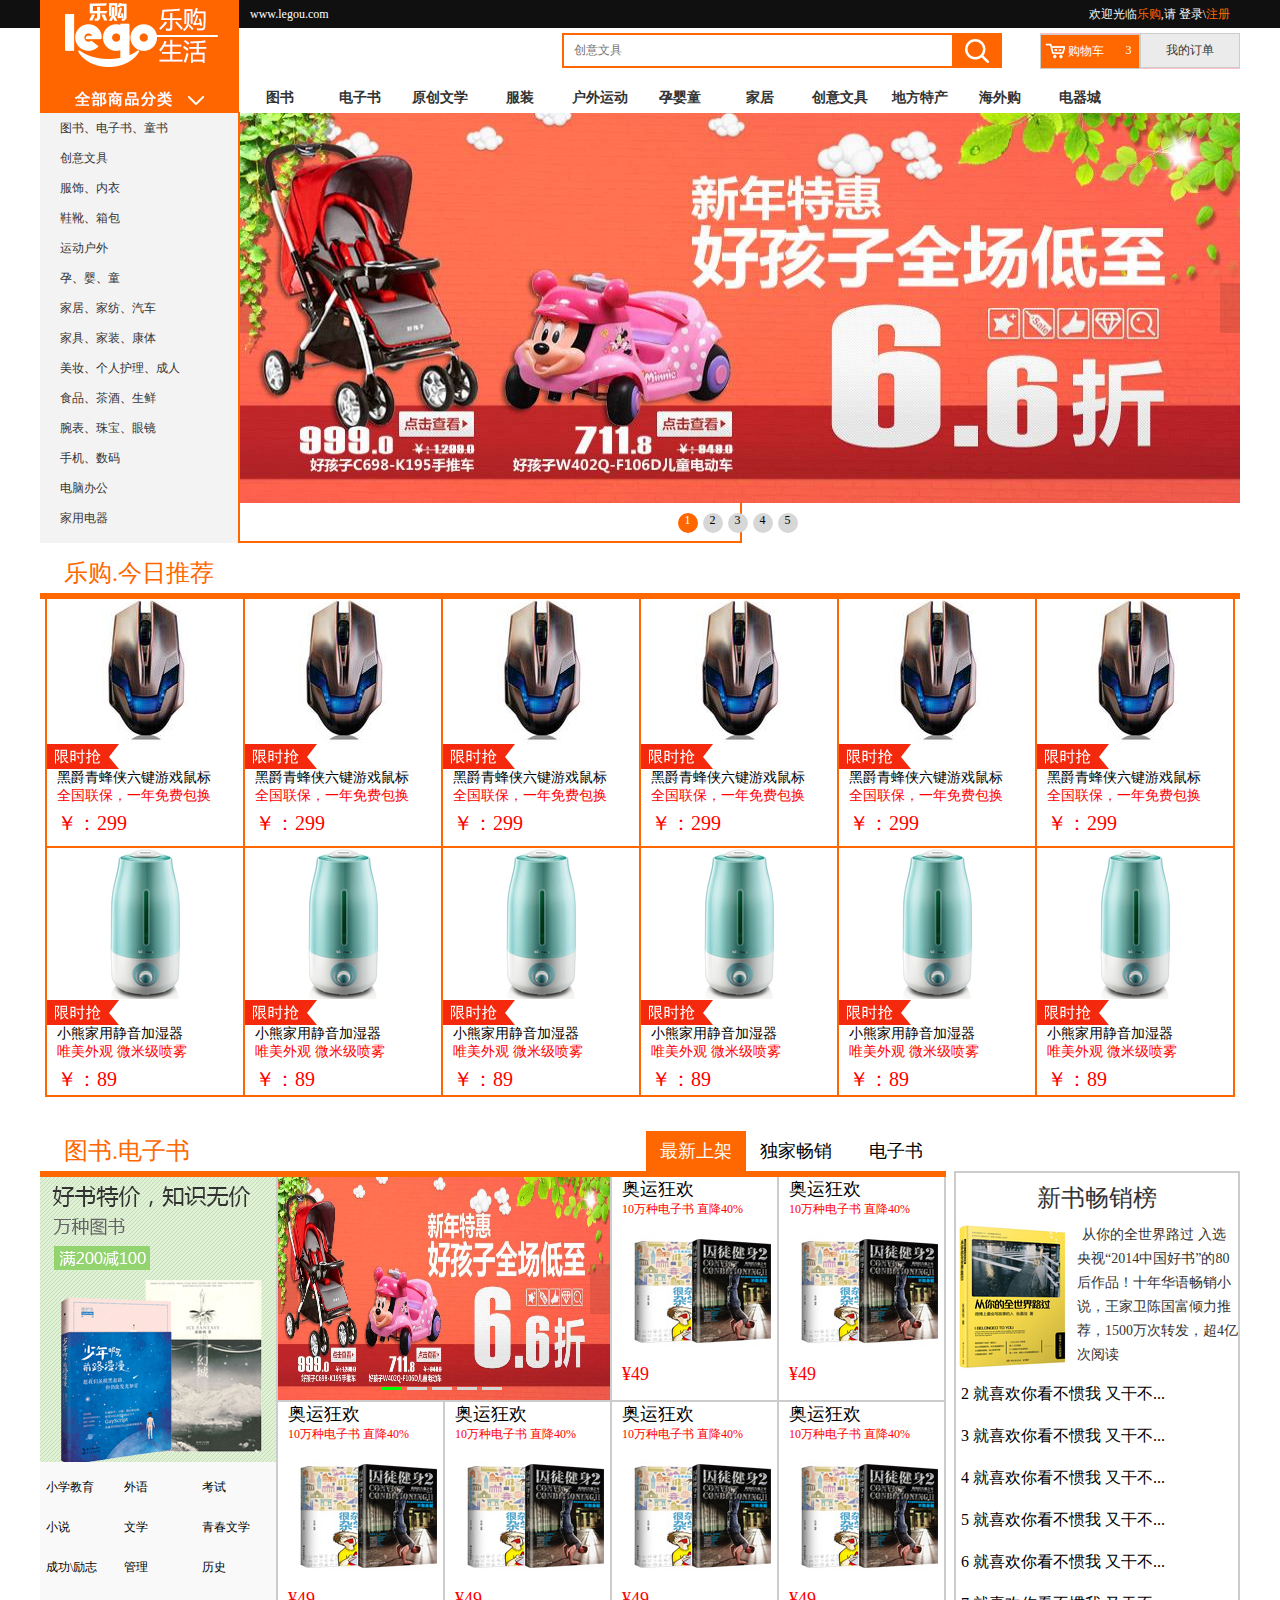
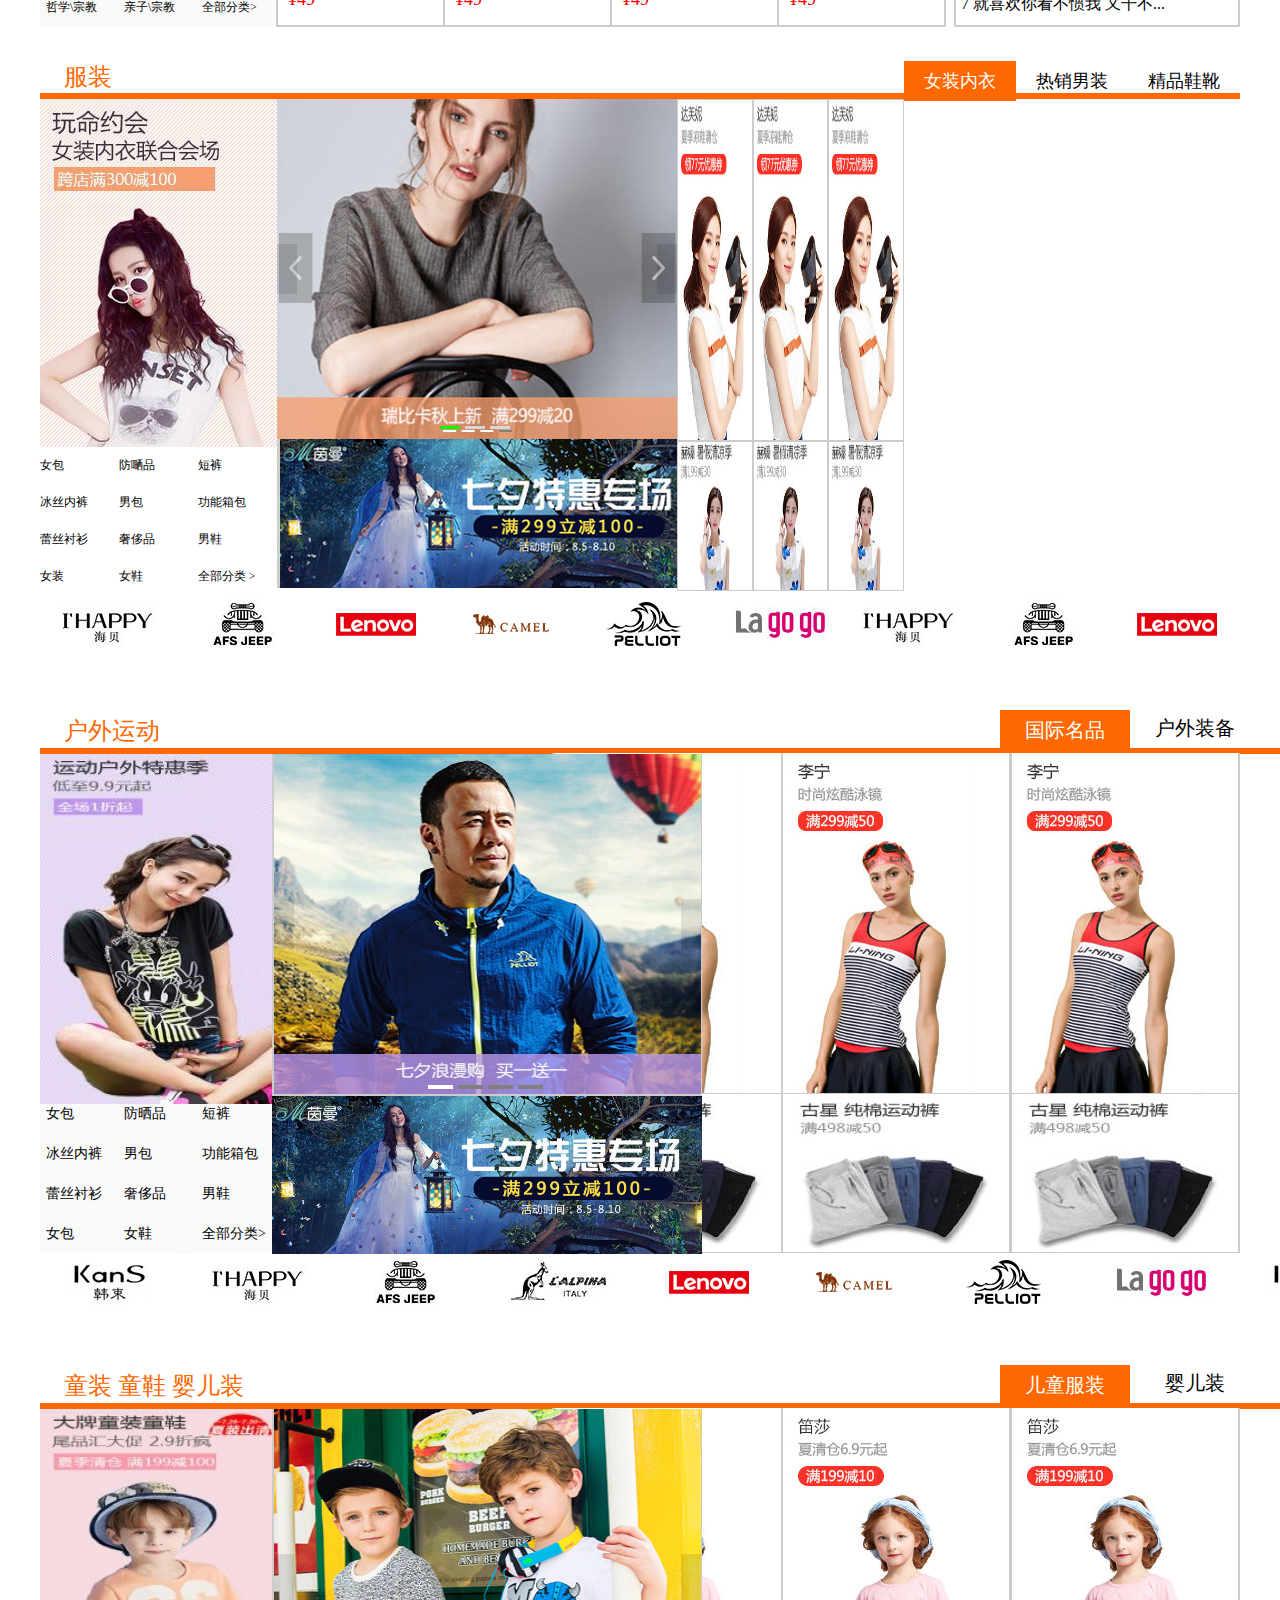
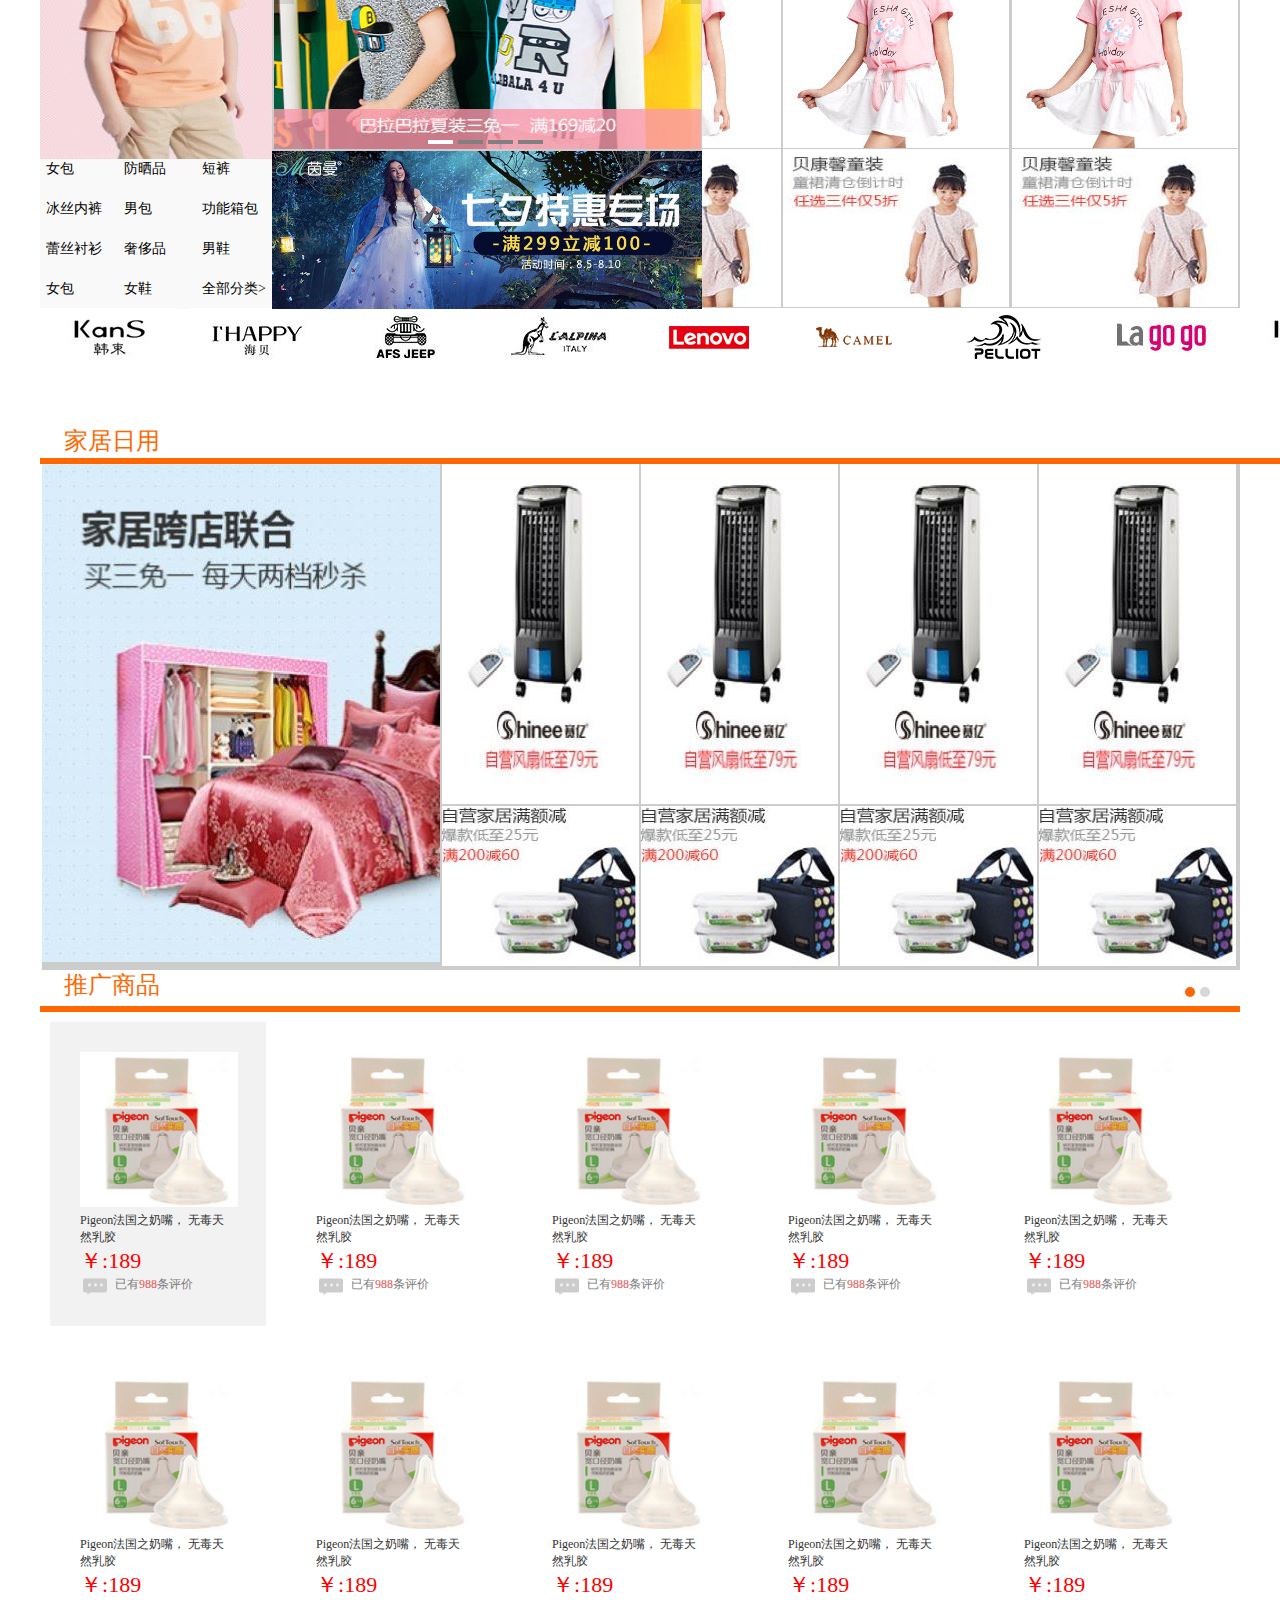
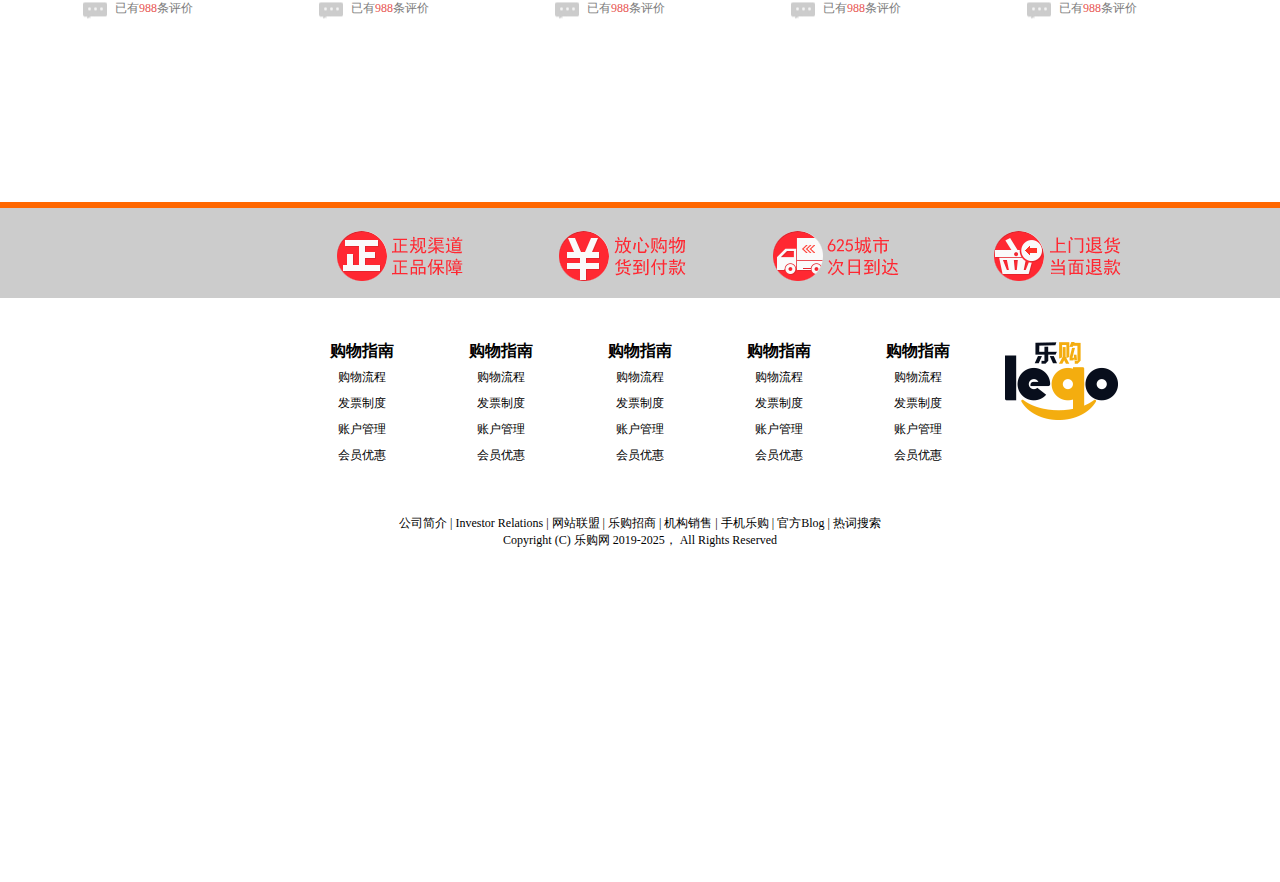
==== commit ffedd02d: "这是huanghuan的第六周作业第三次提交" ====
--- a/code/ch6/index.html
+++ b/code/ch6/index.html
@@ -657,17 +657,339 @@
       </div>
     </div>
   </div>
-  <!--7.户外运动-->
-  <div class="sport container">
+  <!--  7.户外运动-->
+  <div class="sport container clearfix">
+    <!--左侧盒子-->
+    <div class="left-box fl">
+      <!--顶部-->
+      <div class="top">
+        <!--标题-->
+        <h1 class="title fl">户外运动</h1>
+        <!--导航-->
+        <ul class="fr">
+          <li class="active">国际名品</li>
+          <li>户外装备</li>
+          <li>运动潮流</li>
+        </ul>
+      </div>
+      <!--内容-->
+      <div class="content clearfix">
+        <!--左侧广告-->
+        <div class="ads fl">
+          <div class="top-img">
+            <img src="../../img/sport.jpg" alt="">
+          </div>
+          <div class="bottom-text">
+            <ul>
+              <li>女包</li>
+              <li>防晒品</li>
+              <li>短裤</li>
+              <li>冰丝内裤</li>
+              <li>男包</li>
+              <li>功能箱包</li>
+              <li>蕾丝衬衫</li>
+              <li>奢侈品</li>
+              <li>男鞋</li>
+              <li>女包</li>
+              <li>女鞋</li>
+              <li>全部分类></li>
+            </ul>
+          </div>
+        </div>
+        <!--右侧内容-->
+        <div class="sport-list fr">
+          <ul>
+            <li>
+              <!--轮播容器-->
+              <div class="pptbox" id="sport-banner">
+                <!--轮播的内容-->
+                <ul class="innerwrapper">
+                  <li>
+                    <a href="#"><img src="../../img/sport-list1.jpg" /></a>
+                  </li>
+                  <li>
+                    <a href="#"><img src="../../img/sport-list2.jpg" /></a>
+                  </li>
+                  <li>
+                    <a href="#"><img src="../../img/sport-list3.jpg" /></a>
+                  </li>
+                  <li>
+                    <a href="#"><img src="../../img/sport-list4.jpg" /></a>
+                  </li>
+                </ul>
+                <!--数字控制器-->
+                <ul class="controls">
+                  <li class="current">1</li>
+                  <li>2</li>
+                  <li>3</li>
+                  <li>4</li>
+                </ul>
+                <!--按钮控制器-->
+                <span class="btnleft"></span>
+                <span class="btnright"></span>
+              </div>
+            </li>
+          </ul>
+          <div class="bottom-img">
+            <img src="../../img/c1 (2).jpg" alt="" width="429.5px" height="158px">
+          </div>
+        </div>
+      </div>
+    </div>
+    <!--右侧盒子-->
+    <div class="right-box fr">
+      <!--右边上部分图片-->
+      <div class="top3-img">
+        <ul>
+          <li>
+            <img src="../../img/sport-top3.jpg" alt="">
+          </li>
+          <li>
+            <img src="../../img/sport-top3.jpg" alt="">
+          </li>
+          <li>
+            <img src="../../img/sport-top3.jpg" alt="">
+          </li>
+        </ul>
+      </div>
+      <!--右边下部分图片-->
+      <div class="bottom3-img">
+        <ul>
+          <li>
+            <img src="../../img/sport-bottom3-img.jpg" alt="">
+          </li>
+          <li>
+            <img src="../../img/sport-bottom3-img.jpg" alt="">
+          </li>
+          <li>
+            <img src="../../img/sport-bottom3-img.jpg" alt="">
+          </li>
+        </ul>
+      </div>
+    </div>
+    <!--底部盒子-->
+    <div class="footer-list fl">
+      <ul>
+        <li>
+          <img src="../../img/clothes-foot-2.jpg" alt="">
+        </li>
+        <li>
+          <img src="../../img/clothes-foot-3.jpg" alt="">
+        </li>
+        <li>
+          <img src="../../img/clothes-foot-4.jpg" alt="">
+        </li>
+        <li>
+          <img src="../../img/clothes-foot-5.jpg" alt="">
+        </li>
+        <li>
+          <img src="../../img/clothes-foot-6.jpg" alt="">
+        </li>
+        <li>
+          <img src="../../img/clothes-foot-7.jpg" alt="">
+        </li>
+        <li>
+          <img src="../../img/clothes-foot-8.jpg" alt="">
+        </li>
+        <li>
+          <img src="../../img/clothes-foot-9.jpg" alt="">
+        </li>
+        <li>
+          <img src="../../img/clothes-foot-2.jpg" alt="">
+        </li>
 
+      </ul>
+    </div>
   </div>
-  <!--8.童装-->
-  <div class="children-clothe container">
+  <!--  8.童装-->
+  <div class="kid container clearfix">
+    <!--左侧盒子-->
+    <div class="left-box fl">
+      <!--顶部-->
+      <div class="top">
+        <!--标题-->
+        <h1 class="title fl">童装 童鞋 婴儿装</h1>
+        <!--导航-->
+        <ul class="fr">
+          <li class="active">儿童服装</li>
+          <li>婴儿装</li>
+          <li>小潮童鞋</li>
+        </ul>
+      </div>
+      <!--内容-->
+      <div class="content clearfix">
+        <!--左侧广告-->
+        <div class="ads fl">
+          <div class="top-img">
+            <img src="../../img/kid.jpg" alt="">
+          </div>
+          <div class="bottom-text">
+            <ul>
+              <li>女包</li>
+              <li>防晒品</li>
+              <li>短裤</li>
+              <li>冰丝内裤</li>
+              <li>男包</li>
+              <li>功能箱包</li>
+              <li>蕾丝衬衫</li>
+              <li>奢侈品</li>
+              <li>男鞋</li>
+              <li>女包</li>
+              <li>女鞋</li>
+              <li>全部分类></li>
+            </ul>
+          </div>
+        </div>
+        <!--右侧内容-->
+        <div class="kid-list fr">
+          <ul>
+            <li>
+              <!--轮播容器-->
+              <div class="pptbox" id="kid-banner">
+                <!--轮播的内容-->
+                <ul class="innerwrapper">
+                  <li>
+                    <a href="#"><img src="../../img/kid-list1.jpg" /></a>
+                  </li>
+                  <li>
+                    <a href="#"><img src="../../img/kid-list2.jpg" /></a>
+                  </li>
+                  <li>
+                    <a href="#"><img src="../../img/kid-list3.jpg" /></a>
+                  </li>
+                  <li>
+                    <a href="#"><img src="../../img/kid-list4.jpg" /></a>
+                  </li>
+                </ul>
+                <!--数字控制器-->
+                <ul class="controls">
+                  <li class="current">1</li>
+                  <li>2</li>
+                  <li>3</li>
+                  <li>4</li>
+                </ul>
+                <!--按钮控制器-->
+                <span class="btnleft"></span>
+                <span class="btnright"></span>
+              </div>
+            </li>
+          </ul>
+          <div class="bottom-img">
+            <img src="../../img/c1 (2).jpg" alt="" width="429.5px" height="158px">
+          </div>
+        </div>
+      </div>
+    </div>
+    <!--右侧盒子-->
+    <div class="right-box fr">
+      <!--右边上部分图片-->
+      <div class="top3-img">
+        <ul>
+          <li>
+            <img src="../../img/kid-top3.jpg" alt="">
+          </li>
+          <li>
+            <img src="../../img/kid-top3.jpg" alt="">
+          </li>
+          <li>
+            <img src="../../img/kid-top3.jpg" alt="">
+          </li>
+        </ul>
+      </div>
+      <!--右边下部分图片-->
+      <div class="bottom3-img">
+        <ul>
+          <li>
+            <img src="../../img/kid-bottom3.jpg" alt="">
+          </li>
+          <li>
+            <img src="../../img/kid-bottom3.jpg" alt="">
+          </li>
+          <li>
+            <img src="../../img/kid-bottom3.jpg" alt="">
+          </li>
+        </ul>
 
+      </div>
+    </div>
+    <!--底部盒子-->
+    <div class="footer-list fl">
+      <ul>
+        <li>
+          <img src="../../img/clothes-foot-2.jpg" alt="">
+        </li>
+        <li>
+          <img src="../../img/clothes-foot-3.jpg" alt="">
+        </li>
+        <li>
+          <img src="../../img/clothes-foot-4.jpg" alt="">
+        </li>
+        <li>
+          <img src="../../img/clothes-foot-5.jpg" alt="">
+        </li>
+        <li>
+          <img src="../../img/clothes-foot-6.jpg" alt="">
+        </li>
+        <li>
+          <img src="../../img/clothes-foot-7.jpg" alt="">
+        </li>
+        <li>
+          <img src="../../img/clothes-foot-8.jpg" alt="">
+        </li>
+        <li>
+          <img src="../../img/clothes-foot-9.jpg" alt="">
+        </li>
+        <li>
+          <img src="../../img/clothes-foot-2.jpg" alt="">
+        </li>
+
+      </ul>
+    </div>
   </div>
-  <!--9.家居日用-->
-  <div class="daily container">
-
+  <!--  9.家居日用-->
+  <div class="daily container clearfix">
+    <!--左侧盒子-->
+    <div class="left-box fl">
+      <!--顶部-->
+      <div class="top">
+        <!--标题-->
+        <h1 class="title fl">家居日用</h1>
+        <div class="left-img fl">
+          <img src="../../img/daily-left-img.jpg" alt="">
+        </div>
+      </div>
+    </div>
+    <!--右侧盒子-->
+    <div class="right-box fr">
+      <!--右侧上部图片-->
+      <div class="right-top3">
+        <ul>
+          <li>
+            <img src="../../img/daily-top3.jpg" alt="">
+          </li>
+          <li>
+            <img src="../../img/daily-top3.jpg" alt="">
+          </li>
+          <li>
+            <img src="../../img/daily-top3.jpg" alt="">
+          </li>
+          <li>
+            <img src="../../img/daily-top3.jpg" alt="">
+          </li>
+        </ul>
+      </div>
+      <!--右侧下部图片-->
+      <div class="right-bottom3">
+        <ul>
+          <li>
+            <img src="../../img/daily-bottom3.jpg" alt="">
+          </li>
+          <li><img src="../../img/daily-bottom3.jpg" alt=""></li>
+          <li><img src="../../img/daily-bottom3.jpg" alt=""></li>
+          <li><img src="../../img/daily-bottom3.jpg" alt=""></li>
+        </ul>
+      </div>
+    </div>
   </div>
   <!--10.推广商品-->
   <div class="promotion container">
@@ -878,21 +1200,21 @@
     <div class="logo-list">
       <ul class="logo-wrap">
         <li>
-          <img src="../../images/222_11.png" alt="">
-        </li>
-        <li>
-          <img src="../../images/222_13.png" alt="">
-        </li>
-        <li>
-          <img src="../../images/222_15.png" alt="">
-        </li>
-        <li>
-          <img src="../../images/222_17.png" alt="">
+          <img src="../../img/222_11.png" alt="">
+        </li>
+        <li>
+          <img src="../../img/222_13.png" alt="">
+        </li>
+        <li>
+          <img src="../../img/222_15.png" alt="">
+        </li>
+        <li>
+          <img src="../../img/222_17.png" alt="">
         </li>
       </ul>
     </div>
     <div class="footer-text container">
-      <img src="./images/logo_00.png" alt="">
+      <img src="../../img/logo_00.png" alt="">
       <ul>
         <li>
           <dl>
--- a/css/index.css
+++ b/css/index.css
@@ -516,20 +516,389 @@
 .clothes .clothes-content .brand-list ul {
   display: flex;
 }
-/*7.====户外运动====*/
-.sport {
+/*   7.户外运动*/
+.sport{
+  
+}
+/*左侧盒子*/
+.sport .left-box{
+  width: 670px;
+  height: 540px;
+}
+/*顶部*/
+.sport .left-box .top{
+  width: 1350px;
+  height: 40px;
+  line-height: 40px;
+  background-color:#fff;
+  border-bottom: 6px solid #ff6700;
+  margin-top: 50px;
+}
+/*标题*/
+.sport .left-box .top .title{
+  text-indent: 24px;
+  font-size: 24px;
+  font-weight: 300;
+  color: #ff6700;
+  margin-top: 3px;
+}
+/*右侧标题导航*/
+.sport .left-box .top li{
+  float: left;
+  list-style: none;
+  font-size: 20px;
+  width: 130px;
+  text-align: center;
+
+}
+/*右侧激活类*/
+.sport .left-box .top li.active{
+  background-color: #ff6700;
+  color:#fff;
+  margin-top: 2px;
+}
+/*下部分内容*/
+.sport .left-box .content{
   height: 500px;
-  background-color: #333333;
-}
-/*8.童装*/
-.children-clothes {
+  width: 1000px;
+}
+/*左侧广告*/
+.sport .left-box .content .ads{
   height: 500px;
-  background-color: #cccccc;
-}
-/*9.家居日用*/
-.daily {
+  width: 236px;   
+  background-color: #f9f9f9;
+}
+.sport .left-box .content .ads .top-img{
+  width: 236px;
+  height: 290px;
+}
+.sport .left-box .content .ads .bottom-text{
+  position: relative;
+  top:50px;
+  font-size: 14px;
+  width: 160px;
+  height: 290px;
+}
+.sport .left-box .content .ads .bottom-text ul{
+  width: 235px;
+  height: 180px;
+  margin-left: 1px;
+}
+.sport .left-box .content .ads .bottom-text ul li{
+  list-style: none;
+  float: left;
+  width: 78px;
+  height: 40px;
+  line-height: 40px;
+  text-indent: 5px;
+}
+/*右侧图书轮播*/
+.sport .left-box .content .sport-list{
   height: 500px;
-  background-color: #333333;
+  width: 430px;
+  position: relative;
+  left:-338px;
+  background-color: #ccc;
+}
+.sport .left-box .content .sport-list>ul>li{
+  list-style: none;
+  float: left;
+  height: 223px;
+  width: 188.5px;
+  background-color: #fff;
+  margin-left: 2px;
+  margin-bottom: 2px;
+}
+.sport .left-box .content .sport-list > ul > li > img{
+  margin: 15px auto;
+}
+/*轮播*/
+.sport .left-box .content .sport-list ul li:first-child{
+  width: 427px;
+  height: 340px;
+}
+.sport .left-box .content .sport-list ul li:first-child .pptbox{
+  width: 332px;
+  height: 223px;
+}
+.sport .left-box .content .sport-list .pptbox .bottom-img{
+  border: 1px solid gray;
+} 
+/*右侧盒子*/
+.sport .right-box{
+  width: 688px;
+  height: 500px;
+  margin-top:-494px;
+  box-sizing: border-box;
+  background-color: #ccc;
+  margin-top:-445px;
+}
+/*右边上部分图片*/
+.sport .right-box .top3-img{
+  width: 688px;
+  height: 340px;
+  background-color: #ccc;
+}
+.sport .right-box .top3-img ul>li{
+  list-style-type:none;
+  float: left;
+  height: 340px;
+  width: 226px;
+  margin-left: 2.5px;
+  background-color: #fff;
+}
+/*右边下部分图片*/
+.sport .right-box .bottom3-img{
+  width: 688px;
+  height: 158px;
+}
+.sport .right-box .bottom3-img ul>li{
+  list-style-type:none;
+  float: left;
+  height: 158px;
+  width: 226px;
+  margin-left: 2.5px;
+  background-color: #fff;
+  margin-top: 1px;
+}
+/*底部盒子*/
+.sport .footer-list{
+  width: 1350px;
+  height: 60px;
+}
+.sport .footer-list ul li{
+  list-style-type:none;
+  float: left;
+  height: 60px;
+  width: 150px;
+}
+/*   8.童装*/
+.kids{
+  margin-top: 1050px;
+  height: 500px;
+background-color: #ccc;
+}
+/*左侧盒子*/
+.kid .left-box{
+  width: 670px;
+  height: 540px;
+}
+/*顶部*/
+.kid  .left-box .top{
+  width: 1350px;
+  height: 40px;
+  line-height: 40px;
+  background-color:#fff;
+  border-bottom: 6px solid #ff6700;
+  margin-top: 50px;
+}
+/*标题*/
+.kid  .left-box .top .title{
+  text-indent: 24px;
+  font-size: 24px;
+  font-weight: 300;
+  color: #ff6700;
+  margin-top: 3px;
+}
+/*右侧标题导航*/
+.kid  .left-box .top li{
+  float: left;
+  list-style: none;
+  font-size: 20px;
+  width: 130px;
+  text-align: center;
+
+}
+/*右侧激活类*/
+.kid  .left-box .top li.active{
+  background-color: #ff6700;
+  color:#fff;
+  margin-top: 2px;
+}
+/*下部分内容*/
+.kid  .left-box .content{
+  height: 500px;
+  width: 1000px;
+}
+/*左侧广告*/
+.kid  .left-box .content .ads{
+  height: 500px;
+  width: 236px;   
+  background-color: #f9f9f9;
+}
+.kid  .left-box .content .ads .top-img{
+  width: 236px;
+  height: 290px;
+}
+.kid  .left-box .content .ads .bottom-text{
+  position: relative;
+  top:50px;
+  font-size: 14px;
+  width: 160px;
+  height: 290px;
+}
+.kid  .left-box .content .ads .bottom-text ul{
+  width: 235px;
+  height: 180px;
+  margin-left: 1px;
+}
+.kid  .left-box .content .ads .bottom-text ul li{
+  list-style: none;
+  float: left;
+  width: 78px;
+  height: 40px;
+  line-height: 40px;
+  text-indent: 5px;
+}
+/*右侧图书轮播*/
+.kid  .left-box .content .kid-list{
+  height: 500px;
+  width: 430px;
+  position: relative;
+  left:-338px;
+  background-color: #ccc;
+}
+.kid  .left-box .content .kid-list>ul>li{
+  list-style: none;
+  float: left;
+  height: 223px;
+  width: 188.5px;
+  background-color: #fff;
+  margin-left: 2px;
+  margin-bottom: 2px;
+}
+.kid  .left-box .content .kid-list > ul > li > img{
+  margin: 15px auto;
+}
+/*轮播*/
+.kid .left-box .content .kid-list ul li:first-child{
+  width: 427px;
+  height: 340px;
+}
+.kid  .left-box .content .kid-list ul li:first-child .pptbox{
+  width: 332px;
+  height: 223px;
+}
+.kid  .left-box .content .kid-list .pptbox .bottom-img{
+  border: 1px solid gray;
+} 
+/*右侧盒子*/
+.kid  .right-box{
+  width: 688px;
+  height: 500px;
+  margin-top:-494px;
+  box-sizing: border-box;
+  background-color: #ccc;
+  margin-top:-445px;
+}
+/*右边上部分图片*/
+.kid  .right-box .top3-img{
+  width: 688px;
+  height: 340px;
+  background-color: #ccc;
+}
+.kid  .right-box .top3-img ul>li{
+  list-style-type:none;
+  float: left;
+  height: 340px;
+  width: 226px;
+  margin-left: 2.5px;
+  background-color: #fff;
+}
+/*右边下部分图片*/
+.kid  .right-box .bottom3-img{
+  width: 688px;
+  height: 158px;
+}
+.kid .right-box .bottom3-img ul>li{
+  list-style-type:none;
+  float: left;
+  height: 158px;
+  width: 226px;
+  margin-left: 2.5px;
+  background-color: #fff;
+  margin-top: 1px;
+}
+/*底部盒子*/
+.kid  .footer-list{
+  width: 1350px;
+  height: 60px;
+}
+.kid  .footer-list ul li{
+  list-style-type:none;
+  float: left;
+  height: 60px;
+  width: 150px;
+}
+/*    9.家居日用*/
+.daily{
+  height: 500px;
+}
+/*左侧盒子*/
+.daily .left-box{
+  width: 670px;
+  height: 540px;
+}
+/*顶部*/
+.daily .left-box .top{
+  width: 1350px;
+  height: 40px;
+  line-height: 40px;
+  background-color:#fff;
+  border-bottom: 6px solid #ff6700;
+  margin-top: 50px;
+}
+/*标题*/
+.daily .left-box .top .title{
+  text-indent: 24px;
+  font-size: 24px;
+  font-weight: 300;
+  color: #ff6700;
+  margin-top: 3px;
+}
+.daily .left-box .left-img{
+  width: 550px;
+  height: 506px;
+  background-color: #ccc;
+  margin-left: -118px;
+  margin-top: 46px;
+} 
+/*右侧盒子*/
+.daily .right-box{
+  width: 800px;
+  height: 500px;
+  margin-top: -444px;
+
+}
+/*右侧上部图片*/
+.daily .right-box .right-top3{
+  width: 800px;
+  height: 340px;
+  background-color: #ccc;
+}
+.daily .right-box .right-top3 ul li{
+  list-style-type:none;
+  float: left;
+  height: 340px;
+  width: 197px;
+  background-color: #fff;
+  margin-left: 2px;
+}
+/*右侧下部图片*/
+.daily .right-box .right-bottom3{
+  width: 800px;
+  height: 166px;
+  background-color:#ccc;
+
+}
+.daily .right-box .right-bottom3 ul li{
+  list-style:none;
+  float:left;
+  height:160px;
+  width:197px;
+  background-color:#fff;
+  margin-left:2px;
+  margin-top:2px;
 }
 /*10.推广商品*/
 .promotion {
@@ -593,11 +962,89 @@
   top: -25px;
   right: 24px;
 }
-/*11.尾部*/
-.footer {
-  height: 500px;
-  background-color: #333333;
-}
+  /*   11.尾部*/
+  .footer {
+    height: 680px;
+    margin-top: 50px;
+    width: x;
+    }
+    
+    /* 标题*/
+    .footer  .footer-title {
+        font-size: 24px;
+        text-indent: 20px;
+        height: 45px;
+        width: 1660px;
+        position: relative;
+        left: -100px;
+        line-height: 40px;
+        color: #ff6700;
+        font-weight: 500;
+        background-color: #fff;
+        border-bottom: 6px solid #ff6700;
+        }
+    
+    .footer .logo-list {
+    width: 1660px;
+    height: 90px;
+    position: relative;
+    left: -100px;
+    background-color: #ccc;
+    border-top: 6px solid #ff6700;
+    }
+    .footer .logo-list .logo-wrap {
+    width: 786px;
+    height: 96px;
+    margin:  0 auto;
+    }
+    .footer .logo-list .logo-wrap li {
+    list-style-type: none;
+    width: 132px;
+    height: 50px;
+    float: left;
+    margin-top: 23px;
+    }
+    .footer .logo-list .logo-wrap li:not(:first-child) {
+    margin-left: 86px;
+    }
+    .footer .footer-text {
+    height: 374px;
+    position: relative;
+    margin-top: 40px;
+    box-sizing: border-box;
+    }
+    .footer .footer-text img {
+    position: absolute;
+    right: 98px;
+    
+    }
+    
+    .footer .footer-text ul {
+    width: 695px;
+    height: 132px;
+    margin:  0 auto;
+    }
+    
+    
+    .footer .footer-text ul li {
+    float: left;
+    width: 139px;
+    height: 132px;
+    text-align: center;
+    list-style-type: none;
+    }
+    .footer .footer-text ul li dl {
+    line-height: 26px;
+    }
+    .footer .footer-text ul li dl dt {
+    font-weight: 600;
+    font-family: 微软雅黑;
+    font-size: 16px;
+    }
+    .footer .footer-text p {
+    text-align: center;
+    margin-top: 45px;
+    }
 /*=====返回顶部=====*/
 .backtoTop {
   width: 30px;
